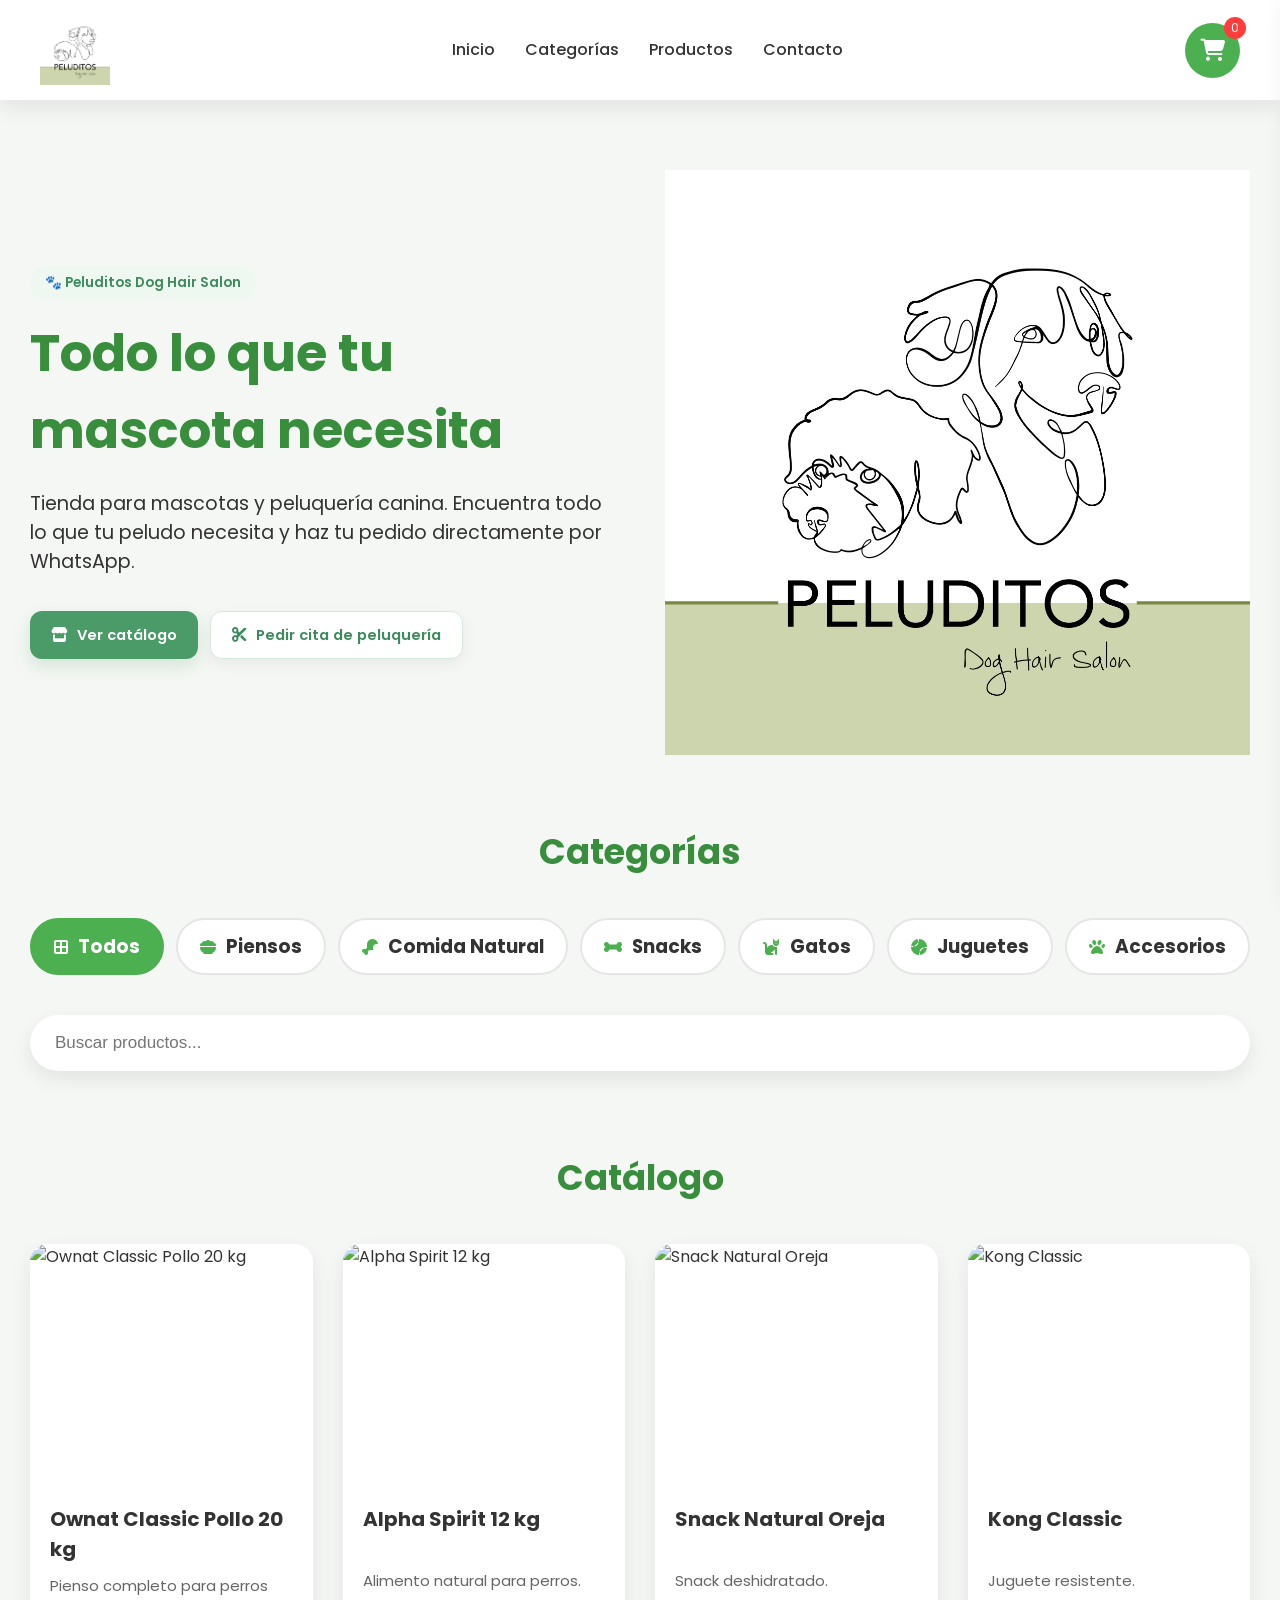
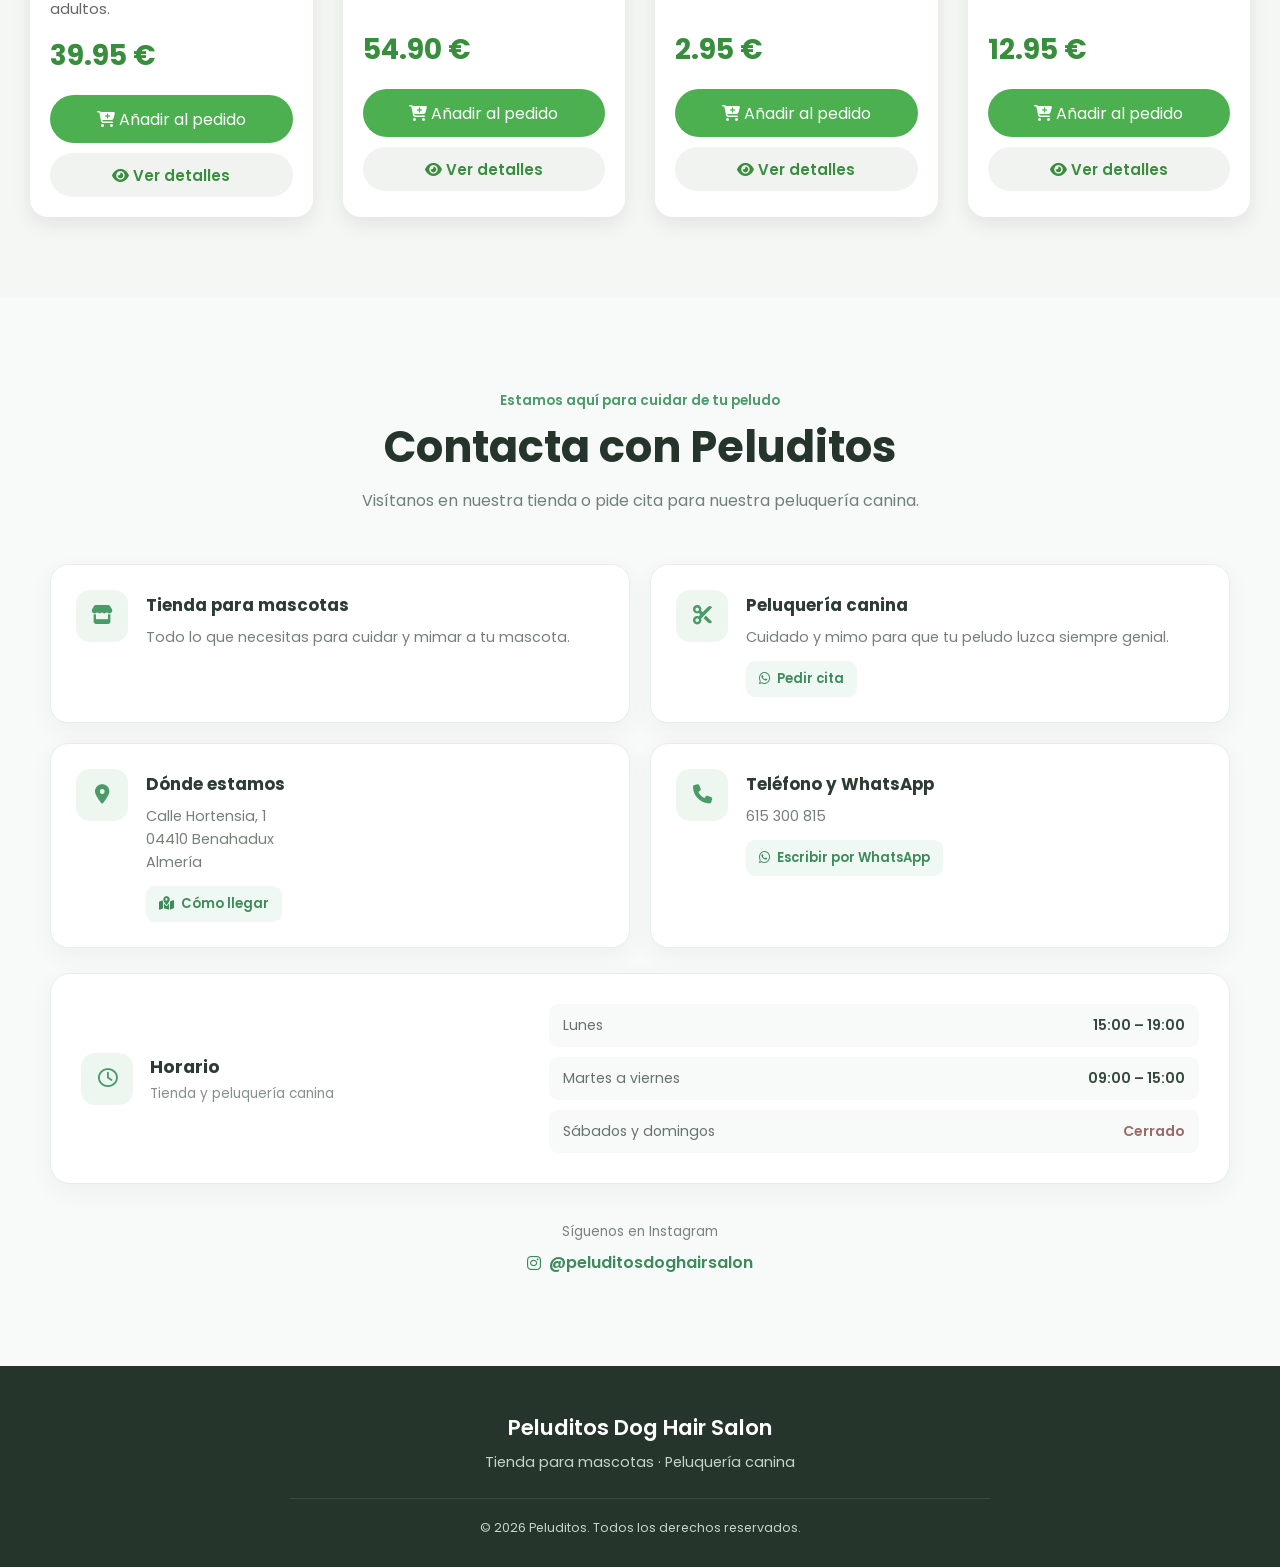
==== index.html @ d02d1855 "primera subida" ====
<!DOCTYPE html>
<html lang="es">

<head>

    <meta charset="UTF-8">
    <meta name="viewport" content="width=device-width, initial-scale=1.0">

    <title>Peluditos Dog Hair Salon | Tienda para mascotas</title>

    <meta name="description" content="Catálogo online de Peluditos.">

    <!-- Tipografía -->

    <link rel="preconnect" href="https://fonts.googleapis.com">

    <link rel="preconnect" href="https://fonts.gstatic.com" crossorigin>

    <link href="https://fonts.googleapis.com/css2?family=Poppins:wght@300;400;500;600;700&display=swap" rel="stylesheet">

    <!-- Font Awesome -->

    <link rel="stylesheet"
        href="https://cdnjs.cloudflare.com/ajax/libs/font-awesome/6.7.2/css/all.min.css">

    <!-- CSS -->

    <link rel="stylesheet" href="css/style.css">

</head>

<body>

    <!--=========================
            CABECERA
    ==========================-->

    <header class="header">

        <div class="logo">

            <img src="img/logo.png" alt="Peluditos">

        </div>

        <nav>

            <ul>

                <li><a href="#inicio">Inicio</a></li>

                <li><a href="#categorias">Categorías</a></li>

                <li><a href="#productos">Productos</a></li>

                <li><a href="#contacto">Contacto</a></li>

            </ul>

        </nav>

        <button id="btnCarrito" class="btn-carrito">

            <i class="fa-solid fa-cart-shopping"></i>

            <span id="contador">0</span>

        </button>

    </header>

    <!--=========================
            HERO
    ==========================-->

    <section id="inicio" class="hero">

        <div class="hero-texto">

            <span class="hero-etiqueta">
                🐾 Peluditos Dog Hair Salon
            </span>

            <h1>
                Todo lo que tu mascota necesita
            </h1>

            <p>
                Tienda para mascotas y peluquería canina.
                Encuentra todo lo que tu peludo necesita
                y haz tu pedido directamente por WhatsApp.
            </p>

            <div class="hero-botones">

                <a href="#productos" class="btn-principal">
                    <i class="fa-solid fa-store"></i>
                    Ver catálogo
                </a>

                <a
                    href="https://wa.me/34615300815?text=Hola%20Peluditos,%20quiero%20pedir%20cita%20para%20la%20peluquer%C3%ADa%20canina."
                    class="btn-cita"
                    target="_blank">

                    <i class="fa-solid fa-scissors"></i>
                    Pedir cita de peluquería

                </a>

            </div>

        </div>


        <div class="hero-imagen">

            <img
                src="img/hero.webp"
                alt="Peluditos - Tienda y peluquería canina">

        </div>

    </section>

    <!--=========================
            CATEGORÍAS
    ==========================-->

    <section id="categorias" class="categorias">

        <h2>Categorías</h2>

        <div id="listaCategorias"></div>

    </section>


    <!--=========================
            BUSCADOR
    ==========================-->

    <section class="buscador">

        <input
            type="text"
            id="txtBuscar"
            placeholder="Buscar productos...">

    </section>

    
    <!--=========================
            PRODUCTOS
    ==========================-->

    <section id="productos" class="productos">

        <h2>Catálogo</h2>

        <div id="listaProductos"></div>

    </section>

    <!--=========================
            PANEL CARRITO
    ==========================-->

    <aside id="panelCarrito">

        <!-- CABECERA -->

        <div class="cabecera-carrito">

            <h2>Tu pedido</h2>

            <button id="cerrarCarrito">

                <i class="fa-solid fa-xmark"></i>

            </button>

        </div>


        <!-- PRODUCTOS DEL CARRITO -->

        <div id="contenidoCarrito"></div>


        <!-- PIE DEL CARRITO -->

        <div class="pie-carrito">

            <h3>

                Total:

                <span id="importeTotal">
                    0,00 €
                </span>

            </h3>

            <button
                id="btnIrCarrito"
                class="btn-ir-carrito"
                type="button">

                <i class="fa-solid fa-cart-shopping"></i>

                Ir al carrito

            </button>

            <button
                id="btnVaciarCarrito"
                class="btn-vaciar-carrito"
                type="button">

                <i class="fa-solid fa-trash"></i>

                Vaciar carrito

            </button>
        </div>      

    </aside>

            <div id="modalProducto" class="modal-producto">

                <div class="modal-contenido">

                    <button id="cerrarModal" class="cerrar-modal">
                        <i class="fa-solid fa-xmark"></i>
                    </button>

                    <div id="contenidoModal"></div>

                </div>

            </div>
        <div id="overlay"></div>

    <!--=========================
            CONTACTO
    ==========================-->

    <section id="contacto" class="contacto">

        <div class="contacto-contenedor">

            <div class="contacto-titulo">

                <span class="contacto-etiqueta">
                    Estamos aquí para cuidar de tu peludo
                </span>

                <h2>
                    Contacta con Peluditos
                </h2>

                <p>
                    Visítanos en nuestra tienda o pide cita
                    para nuestra peluquería canina.
                </p>

            </div>


            <!--=========================
                    INFORMACIÓN
            ==========================-->

            <div class="contacto-grid">


                <!-- TIENDA -->

                <div class="contacto-card">

                    <div class="contacto-icono">

                        <i class="fa-solid fa-store"></i>

                    </div>

                    <div>

                        <h3>
                            Tienda para mascotas
                        </h3>

                        <p>
                            Todo lo que necesitas para
                            cuidar y mimar a tu mascota.
                        </p>

                    </div>

                </div>


                <!-- PELUQUERÍA -->

                <div class="contacto-card">

                    <div class="contacto-icono">

                        <i class="fa-solid fa-scissors"></i>

                    </div>

                    <div>

                        <h3>
                            Peluquería canina
                        </h3>

                        <p>
                            Cuidado y mimo para que tu
                            peludo luzca siempre genial.
                        </p>

                        <a
                            href="https://wa.me/34615300815?text=Hola%20Peluditos,%20quiero%20pedir%20cita%20para%20la%20peluquer%C3%ADa%20canina."
                            class="contacto-boton"
                            target="_blank">

                            <i class="fa-brands fa-whatsapp"></i>

                            Pedir cita

                        </a>

                    </div>

                </div>


                <!-- DIRECCIÓN -->

                <div class="contacto-card">

                    <div class="contacto-icono">

                        <i class="fa-solid fa-location-dot"></i>

                    </div>

                    <div>

                        <h3>
                            Dónde estamos
                        </h3>

                        <p>
                            Calle Hortensia, 1<br>
                            04410 Benahadux<br>
                            Almería
                        </p>

                        <a
                            href="https://www.google.com/maps/search/?api=1&query=Calle+Hortensia+1,+04410+Benahadux,+Almer%C3%ADa"
                            class="contacto-boton"
                            target="_blank">

                            <i class="fa-solid fa-map-location-dot"></i>

                            Cómo llegar

                        </a>

                    </div>

                </div>


                <!-- TELÉFONO -->

                <div class="contacto-card">

                    <div class="contacto-icono">

                        <i class="fa-solid fa-phone"></i>

                    </div>

                    <div>

                        <h3>
                            Teléfono y WhatsApp
                        </h3>

                        <p>
                            615 300 815
                        </p>

                        <a
                            href="https://wa.me/34615300815"
                            class="contacto-boton"
                            target="_blank">

                            <i class="fa-brands fa-whatsapp"></i>

                            Escribir por WhatsApp

                        </a>

                    </div>

                </div>


            </div>


            <!--=========================
                    HORARIO
            ==========================-->

            <div class="horario">

                <div class="horario-cabecera">

                    <i class="fa-regular fa-clock"></i>

                    <div>

                        <h3>
                            Horario
                        </h3>

                        <p>
                            Tienda y peluquería canina
                        </p>

                    </div>

                </div>


                <div class="horario-lineas">

                    <div class="horario-linea">

                        <span>
                            Lunes
                        </span>

                        <strong>
                            15:00 – 19:00
                        </strong>

                    </div>


                    <div class="horario-linea">

                        <span>
                            Martes a viernes
                        </span>

                        <strong>
                            09:00 – 15:00
                        </strong>

                    </div>


                    <div class="horario-linea cerrado">

                        <span>
                            Sábados y domingos
                        </span>

                        <strong>
                            Cerrado
                        </strong>

                    </div>

                </div>

            </div>


            <!--=========================
                    INSTAGRAM
            ==========================-->

            <div class="contacto-instagram">

                <p>
                    Síguenos en Instagram
                </p>

                <a
                    href="https://www.instagram.com/peluditosdoghairsalon/"
                    target="_blank">

                    <i class="fa-brands fa-instagram"></i>

                    @peluditosdoghairsalon

                </a>

            </div>


        </div>

    </section>


    <!--=========================
            FOOTER
    ==========================-->

    <footer class="footer">

        <div class="footer-contenido">

            <h2>
                Peluditos Dog Hair Salon
            </h2>

            <p>
                Tienda para mascotas · Peluquería canina
            </p>

            <p class="footer-copy">
                © 2026 Peluditos. Todos los derechos reservados.
            </p>

        </div>

    </footer>

    <!-- JavaScript -->

        <script src="js/datos.js"></script>
        <script src="js/productos.js"></script>
        <script src="js/categorias.js"></script>
        <script src="js/ui.js"></script>
        <script src="js/carrito.js"></script>
        <script src="js/buscador.js"></script>
        <script src="js/whatsapp.js"></script>
        <script src="js/app.js"></script>

</body>

</html>
---- css/style.css ----
/* ========= RESET ========= */

*{
    margin:0;
    padding:0;
    box-sizing:border-box;
}

html{
    scroll-behavior:smooth;
}

body{
    font-family:"Poppins",sans-serif;
    background:#f5f7f4;
    color:#333;
}

/* ========= VARIABLES ========= */

:root{

    --verde:#4CAF50;
    --verdeOscuro:#388E3C;
    --gris:#f2f2f2;
    --texto:#333333;
    --blanco:#ffffff;
    --sombra:0 8px 20px rgba(0,0,0,.08);
    --radio:18px;

}

/* ========= ENLACES ========= */

a{

    text-decoration:none;
    color:inherit;

}

img{

    display:block;
    max-width:100%;

}

button{

    cursor:pointer;
    border:none;
    font-family:inherit;

}

/* ==========================================
                HEADER
========================================== */

.header{

    position:sticky;
    top:0;
    z-index:1000;

    display:flex;
    justify-content:space-between;
    align-items:center;

    padding:15px 40px;

    background:white;

    box-shadow:var(--sombra);

}

.logo img{

    height:70px;

}

.header nav ul{

    display:flex;
    gap:30px;
    list-style:none;

}

.header nav a{

    font-weight:500;
    transition:.25s;

}

.header nav a:hover{

    color:var(--verde);

}

/* ========= BOTON CARRITO ========= */

.btn-carrito{

    position:relative;

    width:55px;
    height:55px;

    border-radius:50%;

    background:var(--verde);
    color:white;

    font-size:22px;

}

#contador{

    position:absolute;

    top:-6px;
    right:-6px;

    width:22px;
    height:22px;

    border-radius:50%;

    background:#ff3d3d;
    color:white;

    display:flex;
    justify-content:center;
    align-items:center;

    font-size:12px;
}

/* ==========================================
                HERO
========================================== */

.hero{

    display:grid;

    grid-template-columns:1fr 1fr;

    align-items:center;

    gap:50px;

    max-width:1300px;

    margin:auto;

    padding:70px 30px;

}

.hero h1{

    font-size:3.2rem;

    color:var(--verdeOscuro);

    margin-bottom:20px;

}

.hero p{

    font-size:1.2rem;

    margin-bottom:35px;

}

.btn-principal{

    display:inline-block;

    background:var(--verde);

    color:white;

    padding:15px 35px;

    border-radius:50px;

    transition:.25s;

}

.btn-principal:hover{

    background:var(--verdeOscuro);

}

/* ==========================================
                BUSCADOR
========================================== */

.buscador{

    max-width:1300px;

    margin:40px auto;

    padding:0 30px;

}

#txtBuscar{

    width:100%;

    padding:18px 25px;

    border:none;

    border-radius:50px;

    box-shadow:var(--sombra);

    font-size:17px;

}

#txtBuscar:focus{

    outline:2px solid var(--verde);

}

/* ==========================================
                TITULOS
========================================== */

section h2{

    text-align:center;

    font-size:2.2rem;

    margin-bottom:40px;

    color:var(--verdeOscuro);

}

/* ==========================================
                CATEGORIAS
========================================== */

#listaCategorias{

    display:flex;

    flex-wrap:wrap;

    gap:12px;

    justify-content:center;

}

.categoria{

    display:flex;

    align-items:center;

    gap:10px;

    padding:12px 22px;

    background:white;

    border:2px solid #e6e6e6;

    border-radius:999px;

    cursor:pointer;

    transition:.25s;

    font-weight:600;

}

.categoria i{

    color:var(--verde);

}

.categoria:hover{

    border-color:var(--verde);

    transform:translateY(-2px);

}

.categoria.activa{

    background:var(--verde);

    color:white;

    border-color:var(--verde);

}

.categoria.activa i{

    color:white;

}

/* ==========================================
                PRODUCTOS
========================================== */

.productos{

    max-width:1300px;

    margin:80px auto;

    padding:0 30px;

}

#listaProductos{

    display:grid;

    grid-template-columns:repeat(auto-fit,minmax(260px,1fr));

    gap:30px;

}

.producto{
    background:white;
    border-radius:var(--radio);
    overflow:hidden;
    box-shadow:var(--sombra);
    transition:.25s;
    animation: aparecer .35s ease;
}

.producto:hover{

    transform:translateY(-6px);

}

.producto img{

    width:100%;

    height:240px;

    object-fit:cover;

}

.info-producto{

    padding:20px;

}

.info-producto h3{

    font-size:20px;

    margin-bottom:10px;

    min-height:55px;

}

.descripcion{

    color:#666;

    font-size:15px;

    margin-bottom:15px;

    min-height:45px;

}

.precio{

    color:var(--verdeOscuro);

    font-size:28px;

    font-weight:700;

    margin-bottom:18px;

}

.btn-anadir{

    width:100%;

    height:48px;

    border-radius:40px;

    background:var(--verde);

    color:white;

    font-size:16px;

    transition:.25s;

}

.btn-anadir:hover{

    background:var(--verdeOscuro);

}

/*==========================================
            PANEL CARRITO
==========================================*/

#overlay{

    position:fixed;
    inset:0;
    background:rgba(0,0,0,.45);

    opacity:0;
    visibility:hidden;

    transition:.30s;

    z-index:999;

}

#overlay.activo{

    opacity:1;
    visibility:visible;

}

#panelCarrito{

    position:fixed;

    top:0;
    right:-420px;

    width:400px;
    max-width:100%;

    height:100vh;

    background:white;

    transition:.30s;

    z-index:1000;

    display:flex;
    flex-direction:column;

    box-shadow:-8px 0 25px rgba(0,0,0,.15);

}

#panelCarrito.abierto{

    right:0;

}

.cabecera-carrito{

    padding:20px;

    display:flex;

    justify-content:space-between;

    align-items:center;

    border-bottom:1px solid #ececec;

}

#contenidoCarrito{

    flex:1;

    overflow:auto;

    padding:20px;

}

.pie-carrito{

    padding:20px;

    border-top:1px solid #ececec;

}

#btnWhatsapp{

    width:100%;

    height:54px;

    border:none;

    border-radius:50px;

    background:#25D366;

    color:white;

    font-size:16px;

    font-weight:700;

    cursor:pointer;

    display:flex;

    align-items:center;

    justify-content:center;

    gap:10px;

    transition:.25s;

}

#btnWhatsapp:hover{

    background:#1ebe5d;

    transform:translateY(-2px);

    box-shadow:0 8px 20px rgba(37,211,102,.25);

}

#btnWhatsapp i{

    font-size:22px;

}

.item-carrito{

    display:flex;

    gap:15px;

    margin-bottom:18px;

    padding-bottom:18px;

    border-bottom:1px solid #efefef;

}

.item-carrito img{

    width:70px;

    height:70px;

    object-fit:cover;

    border-radius:12px;

}

.info-item{

    flex:1;

}

.info-item h4{

    font-size:16px;

    margin-bottom:8px;

}

.info-item p{

    color:#666;

    margin-bottom:10px;

}

.controles{

    display:flex;

    align-items:center;

    gap:10px;

}

.controles button{

    width:32px;
    height:32px;

    border:none;

    border-radius:50%;

    display:flex;
    align-items:center;
    justify-content:center;

    font-size:16px;
    font-weight:bold;

    transition:.25s;

    background:var(--verde);

    color:white;

}

.controles button:hover{

    transform:scale(1.08);

}

.controles button:last-child{

    margin-left:auto;

    background:#d32f2f;

}

.sin-resultados{

    grid-column:1/-1;

    text-align:center;

    padding:80px 20px;

    color:#666;

}

.sin-resultados i{

    font-size:70px;

    color:var(--verde);

    margin-bottom:20px;

}

.sin-resultados h3{

    margin-bottom:10px;

}





@keyframes aparecer{

    from{

        opacity:0;

        transform:translateY(20px);

    }

    to{

        opacity:1;

        transform:translateY(0);

    }

}

/* ==========================================
        MODAL PRODUCTO
========================================== */

.modal-producto{

    position:fixed;

    inset:0;

    background:rgba(0,0,0,.55);

    display:flex;

    align-items:center;

    justify-content:center;

    padding:20px;

    opacity:0;

    visibility:hidden;

    transition:.3s;

    z-index:2000;

}

.modal-producto.abierto{

    opacity:1;

    visibility:visible;

}

.modal-contenido{

    position:relative;

    width:900px;

    max-width:100%;

    max-height:90vh;

    overflow:auto;

    background:white;

    border-radius:25px;

    box-shadow:0 20px 60px rgba(0,0,0,.25);

    padding:35px;

    transform:translateY(20px);

    transition:.3s;

}

.modal-producto.abierto .modal-contenido{

    transform:translateY(0);

}

.cerrar-modal{

    position:absolute;

    top:15px;

    right:15px;

    width:40px;

    height:40px;

    border-radius:50%;

    background:#f1f1f1;

    color:#333;

    font-size:20px;

    z-index:2;

}

.cerrar-modal:hover{

    background:#e5e5e5;

}

.detalle-producto{

    display:grid;

    grid-template-columns:1fr 1fr;

    gap:40px;

    align-items:center;

}

.detalle-producto-imagen{

    width:100%;

    max-height:450px;

    object-fit:contain;

    border-radius:20px;

}

.detalle-producto-info h2{

    text-align:left;

    margin-bottom:15px;

}

.detalle-producto-descripcion{

    color:#666;

    line-height:1.7;

    margin-bottom:20px;

}

.detalle-producto-precio{

    font-size:32px;

    font-weight:700;

    color:var(--verdeOscuro);

    margin-bottom:25px;

}

.btn-modal-anadir{

    width:100%;

    height:52px;

    border-radius:50px;

    background:var(--verde);

    color:white;

    font-size:17px;

    font-weight:600;

}

.btn-modal-anadir:hover{

    background:var(--verdeOscuro);

}

@media(max-width:700px){

    .modal-contenido{

        padding:25px 20px;

    }

    .detalle-producto{

        grid-template-columns:1fr;

        gap:20px;

    }

    .detalle-producto-imagen{

        max-height:280px;

    }

}

.btn-detalles{

    width:100%;

    height:44px;

    margin-top:10px;

    border-radius:40px;

    background:#f1f3f1;

    color:var(--verdeOscuro);

    font-size:15px;

    font-weight:600;

    transition:.25s;

}

.btn-detalles:hover{

    background:#e4e9e4;

}

.carrito-vacio{

    text-align:center;

    padding:60px 20px;

    color:#777;

}

.carrito-vacio i{

    font-size:55px;

    color:var(--verde);

    margin-bottom:20px;

}

.carrito-vacio h3{

    color:#333;

    margin-bottom:10px;

}

.precio-oferta{

    display:flex;

    align-items:center;

    gap:10px;

    margin:15px 0;

}

.precio-anterior{

    color:#999;

    text-decoration:line-through;

    font-size:15px;

}

.precio-nuevo{

    color:#e53935;

    font-size:24px;

    font-weight:800;

}

/* ==========================================
   BOTÓN VACIAR CARRITO
========================================== */

.btn-vaciar-carrito{

    width:100%;

    height:44px;

    margin-top:10px;

    border:1px solid #e0e0e0;

    border-radius:50px;

    background:white;

    color:#777;

    font-size:14px;

    font-weight:600;

    cursor:pointer;

    display:flex;

    align-items:center;

    justify-content:center;

    gap:8px;

    transition:.25s;

}

.btn-vaciar-carrito:hover{

    background:#fff5f5;

    border-color:#e57373;

    color:#d32f2f;

}

.btn-vaciar-carrito i{

    font-size:14px;

}

.datos-cliente{

    margin-top:15px;

    padding:12px;

    border-radius:12px;

    background:#f8f9f8;

    border:1px solid #e5e5e5;

}

.datos-cliente h3{

    margin:0 0 3px;

    font-size:16px;

}

.datos-ayuda{

    margin:0 0 10px;

    font-size:12px;

    color:#777;

}


/* ==========================================
   CAMPOS
========================================== */

.datos-cliente input,
.datos-cliente select{

    width:100%;

    height:38px;

    margin-bottom:7px;

    padding:0 10px;

    border:1px solid #ddd;

    border-radius:8px;

    background:white;

    font-family:inherit;

    font-size:13px;

    box-sizing:border-box;

    outline:none;

}

.datos-cliente input:focus,
.datos-cliente select:focus{

    border-color:#4caf50;

}

.datos-fila{

    display:grid;

    grid-template-columns:
        120px 1fr;

    gap:10px;

}

.aviso-envio{

    display:flex;

    align-items:flex-start;

    gap:8px;

    margin-top:3px;

    padding:8px;

    border-radius:8px;

    background:#fff8e1;

    color:#765900;

    font-size:11px;

    line-height:1.35;

}

.aviso-envio i{

    margin-top:1px;

}

/* ==========================================
   BOTONES PEDIDO
========================================== */

.acciones-pedido{

    display:flex;

    flex-direction:column;

    gap:9px;

    margin-top:12px;

}


.btn-whatsapp,
.btn-copiar-pedido{

    width:100%;

    min-height:46px;

    border:0;

    border-radius:50px;

    font-family:inherit;

    font-size:14px;

    font-weight:700;

    cursor:pointer;

    display:flex;

    align-items:center;

    justify-content:center;

    gap:9px;

}


.btn-whatsapp{

    background:#25D366;

    color:white;

}


.btn-copiar-pedido{

    background:white;

    color:#555;

    border:1px solid #ddd;

}


.btn-copiar-pedido:hover{

    background:#f5f5f5;

}


.ayuda-whatsapp{

    margin:10px 5px 0;

    text-align:center;

    color:#777;

    font-size:12px;

    line-height:1.45;

}


/* ==========================================
   MÓVIL
========================================== */

@media(max-width:600px){

    .datos-fila{

        grid-template-columns:1fr;

        gap:0;

    }

}

/* ==========================================
   DATOS DESPLEGABLES
========================================== */

.btn-mostrar-datos{

    width:100%;

    min-height:42px;

    padding:0 5px;

    border:0;

    background:transparent;

    display:flex;

    align-items:center;

    justify-content:space-between;

    font-family:inherit;

    font-size:16px;

    font-weight:700;

    color:#333;

    cursor:pointer;

}

.btn-mostrar-datos span{

    display:flex;

    align-items:center;

    gap:8px;

}

.btn-mostrar-datos span i{

    color:#4caf50;

}

#flechaDatos{

    font-size:13px;

    color:#888;

    transition:
        transform .25s ease;

}


.datos-cliente{

    overflow:hidden;

}


/* ==========================================
   CONTENIDO OCULTO
========================================== */

.datos-cliente-contenido{

    display:none;

    padding-top:8px;

}


/* ==========================================
   DATOS ABIERTOS
========================================== */

.datos-cliente.abierto
.datos-cliente-contenido{

    display:block;

}

.datos-cliente.abierto #flechaDatos{

    transform:rotate(180deg);

}

/* ==================================================
   BOTÓN IR AL CARRITO
================================================== */

.btn-ir-carrito{

    width:100%;

    min-height:46px;

    margin-top:15px;

    border:none;

    border-radius:10px;

    background:#4caf50;

    color:white;

    font-family:inherit;

    font-size:15px;

    font-weight:700;

    cursor:pointer;

    display:flex;

    align-items:center;

    justify-content:center;

    gap:8px;

    transition:
        transform .2s ease,
        opacity .2s ease;

}


.btn-ir-carrito:hover{

    opacity:.9;

    transform:translateY(-1px);

}


.btn-ir-carrito:active{

    transform:translateY(0);

}

/* =========================================================
   PÁGINA DEL CARRITO
========================================================= */

.pagina-carrito {

    width: 100%;

    padding: 50px 20px 80px;

    box-sizing: border-box;

}


.contenedor-carrito {

    width: 100%;

    max-width: 1200px;

    margin: 0 auto;

}


/* =========================================================
   TÍTULO DE LA PÁGINA
========================================================= */

.titulo-pagina {

    display: flex;

    align-items: center;

    gap: 18px;

    margin-bottom: 35px;

}


.titulo-pagina > span {

    width: 58px;

    height: 58px;

    display: flex;

    align-items: center;

    justify-content: center;

    border-radius: 15px;

    background: #4caf50;

    color: white;

    font-size: 25px;

}


.titulo-pagina h1 {

    margin: 0 0 5px;

    font-size: 34px;

}


.titulo-pagina p {

    margin: 0;

    color: #777;

    font-size: 15px;

}


/* =========================================================
   ZONA PRODUCTOS + RESUMEN
========================================================= */

.zona-carrito {

    display: grid;

    grid-template-columns:
        minmax(0, 1fr)
        330px;

    gap: 30px;

    align-items: start;

}


/* =========================================================
   LISTA DE PRODUCTOS
========================================================= */

.lista-carrito {

    min-width: 0;

}


.item-carrito {

    display: flex;

    align-items: center;

    gap: 20px;

    padding: 20px;

    margin-bottom: 15px;

    background: white;

    border: 1px solid #e7e7e7;

    border-radius: 15px;

    box-shadow:
        0 3px 12px rgba(0,0,0,.04);

}


.item-carrito img {

    width: 100px;

    height: 100px;

    object-fit: contain;

    flex-shrink: 0;

    border-radius: 12px;

    background: #fafafa;

}


.info-item {

    flex: 1;

    min-width: 0;

}


.info-item h4 {

    margin: 0 0 7px;

    font-size: 17px;

}


.info-item p {

    margin: 0 0 7px;

    color: #777;

    font-size: 13px;

}


.subtotal-item {

    display: block;

    margin-bottom: 12px;

    font-size: 14px;

}


/* =========================================================
   CONTROLES DE CANTIDAD
========================================================= */

.controles {

    display: flex;

    align-items: center;

    gap: 7px;

}


.controles button {

    width: 32px;

    height: 32px;

    padding: 0;

    border: 1px solid #ddd;

    border-radius: 8px;

    background: white;

    color: #333;

    cursor: pointer;

    display: flex;

    align-items: center;

    justify-content: center;

    font-size: 16px;

}


.controles button:hover {

    background: #f3f8f3;

    border-color: #4caf50;

}


.controles strong {

    min-width: 25px;

    text-align: center;

}


.controles button[data-accion="borrar"] {

    margin-left: 8px;

    color: #d9534f;

}


/* =========================================================
   RESUMEN
========================================================= */

.resumen-carrito {

    position: sticky;

    top: 25px;

    padding: 25px;

    background: white;

    border: 1px solid #e5e5e5;

    border-radius: 16px;

    box-shadow:
        0 5px 20px rgba(0,0,0,.06);

}


.resumen-carrito h2 {

    margin: 0 0 22px;

    font-size: 20px;

}


.linea-resumen {

    display: flex;

    align-items: center;

    justify-content: space-between;

    padding: 12px 0;

    border-bottom: 1px solid #eee;

    font-size: 14px;

}


.linea-resumen.total {

    border-bottom: 0;

    padding-top: 18px;

    font-size: 20px;

}


.linea-resumen.total strong {

    font-size: 24px;

    color: #4caf50;

}


/* =========================================================
   AVISO RESUMEN
========================================================= */

.aviso-resumen {

    display: flex;

    gap: 9px;

    margin-top: 15px;

    padding: 12px;

    border-radius: 10px;

    background: #fff8e1;

    color: #765900;

    font-size: 12px;

    line-height: 1.45;

}


.aviso-resumen i {

    margin-top: 2px;

}


/* =========================================================
   SECCIÓN DATOS
========================================================= */

.seccion-datos {

    margin-top: 40px;

    padding: 30px;

    background: white;

    border: 1px solid #e5e5e5;

    border-radius: 16px;

    box-shadow:
        0 5px 20px rgba(0,0,0,.04);

}


.titulo-seccion {

    display: flex;

    align-items: center;

    gap: 14px;

    margin-bottom: 25px;

}


.titulo-seccion > i {

    width: 45px;

    height: 45px;

    display: flex;

    align-items: center;

    justify-content: center;

    border-radius: 12px;

    background: #edf7ed;

    color: #4caf50;

}


.titulo-seccion h2 {

    margin: 0 0 3px;

    font-size: 22px;

}


.titulo-seccion p {

    margin: 0;

    color: #777;

    font-size: 13px;

}


/* =========================================================
   FORMULARIO
========================================================= */

.formulario-pedido {

    display: grid;

    grid-template-columns:
        1fr 1fr;

    gap: 18px;

}


.campo {

    display: flex;

    flex-direction: column;

    gap: 7px;

}


.campo-ancho {

    grid-column: 1 / -1;

}


.campo label {

    font-size: 13px;

    font-weight: 700;

    color: #444;

}


.campo input,
.campo select {

    width: 100%;

    height: 45px;

    padding: 0 13px;

    box-sizing: border-box;

    border: 1px solid #ddd;

    border-radius: 9px;

    background: white;

    color: #333;

    font-family: inherit;

    font-size: 14px;

    outline: none;

}


.campo input:focus,
.campo select:focus {

    border-color: #4caf50;

    box-shadow:
        0 0 0 3px rgba(76,175,80,.10);

}


/* =========================================================
   AVISO DE ENVÍO
========================================================= */

.aviso-envio-grande {

    display: flex;

    gap: 12px;

    margin-top: 25px;

    padding: 15px;

    border-radius: 11px;

    background: #f5f8f5;

    color: #555;

}


.aviso-envio-grande > i {

    margin-top: 3px;

    color: #4caf50;

}


.aviso-envio-grande strong {

    font-size: 13px;

}


.aviso-envio-grande p {

    margin: 5px 0 0;

    font-size: 12px;

    line-height: 1.45;

}


/* =========================================================
   BOTONES FINALES
========================================================= */

.acciones-carrito {

    margin-top: 30px;

    display: flex;

    flex-direction: column;

    align-items: center;

    gap: 12px;

}


.acciones-carrito .btn-whatsapp {

    width: 100%;

    max-width: 500px;

    min-height: 52px;

    border: 0;

    border-radius: 11px;

    background: #4caf50;

    color: white;

    font-family: inherit;

    font-size: 16px;

    font-weight: 700;

    cursor: pointer;

}


.acciones-carrito .btn-whatsapp:hover {

    opacity: .9;

}


.acciones-carrito .btn-copiar-pedido {

    width: 100%;

    max-width: 500px;

    min-height: 45px;

    border: 1px solid #ddd;

    border-radius: 10px;

    background: white;

    color: #444;

    font-family: inherit;

    font-size: 14px;

    font-weight: 600;

    cursor: pointer;

}


.acciones-carrito .btn-copiar-pedido:hover {

    border-color: #4caf50;

}


.acciones-carrito .btn-vaciar-carrito {

    width: 100%;

    max-width: 300px;

    min-height: 40px;

    border: 0;

    background: transparent;

    color: #d9534f;

    font-family: inherit;

    font-size: 13px;

    cursor: pointer;

}


.ayuda-whatsapp {

    max-width: 550px;

    margin: 3px 0 0;

    text-align: center;

    color: #888;

    font-size: 12px;

    line-height: 1.45;

}


/* =========================================================
   CARRITO VACÍO
========================================================= */

.carrito-vacio {

    padding: 60px 20px;

    text-align: center;

    border: 1px dashed #ddd;

    border-radius: 15px;

    background: #fafafa;

}


.carrito-vacio i {

    font-size: 42px;

    color: #4caf50;

    margin-bottom: 15px;

}


.carrito-vacio h3 {

    margin: 0 0 7px;

    font-size: 20px;

}


.carrito-vacio p {

    margin: 0;

    color: #777;

}


/* =========================================================
   RESPONSIVE
========================================================= */

@media (max-width: 850px) {

    .zona-carrito {

        grid-template-columns: 1fr;

    }


    .resumen-carrito {

        position: static;

    }

}


@media (max-width: 600px) {

    .pagina-carrito {

        padding: 30px 12px 60px;

    }


    .titulo-pagina {

        margin-bottom: 25px;

    }


    .titulo-pagina h1 {

        font-size: 27px;

    }


    .titulo-pagina > span {

        width: 48px;

        height: 48px;

        font-size: 20px;

    }


    .item-carrito {

        padding: 14px;

        gap: 12px;

    }


    .item-carrito img {

        width: 75px;

        height: 75px;

    }


    .info-item h4 {

        font-size: 15px;

    }


    .seccion-datos {

        padding: 20px 15px;

    }


    .formulario-pedido {

        grid-template-columns: 1fr;

    }


    .campo-ancho {

        grid-column: auto;

    }

}


/* =========================================================
   CABECERA - AJUSTES PÁGINA CARRITO
========================================================= */

/* Misma tipografía que index.html */

.header,
.header nav,
.header nav ul,
.header nav ul li,
.header nav ul li a,
.btn-carrito {

    font-family: 'Poppins', sans-serif;

}


/* Enlaces del menú */

.header nav ul li a {

    display: flex;

    align-items: center;

    justify-content: center;

    line-height: 1;

}


/* Carrito perfectamente centrado */

.header .btn-carrito {

    display: flex;

    align-items: center;

    justify-content: center;

    gap: 6px;

    text-decoration: none;

    line-height: 1;

    padding: 0;

}


/* Icono */

.header .btn-carrito i {

    display: flex;

    align-items: center;

    justify-content: center;

    line-height: 1;

}


/* Número del carrito */

.header .btn-carrito #contador {

    display: flex;

    align-items: center;

    justify-content: center;

    line-height: 1;

}


/* Logo */

.header .logo {

    display: flex;

    align-items: center;

}


/* Evitar que el enlace del logo cambie su aspecto */

.header .logo a {

    display: flex;

    align-items: center;

    text-decoration: none;

}
/* ======================================================
   DESPLEGABLE DE PESOS - PELUDITOS
====================================================== */

/* Contenedor general */

.selector-peso {
    display: flex;
    flex-direction: column;
    gap: 7px;
    margin: 14px 0 12px;
}


/* Título */

.titulo-peso {
    display: block;
    font-size: 0.82rem;
    font-weight: 700;
    color: #555;
    margin: 0;
}


/* Select */

.select-peso {
    width: 100%;
    min-height: 44px;
    padding: 10px 42px 10px 14px;

    border: 1px solid #d9d9d9;
    border-radius: 10px;

    background-color: #fff;

    color: #333;

    font-family: inherit;
    font-size: 0.95rem;
    font-weight: 600;

    cursor: pointer;

    outline: none;

    appearance: none;
    -webkit-appearance: none;
    -moz-appearance: none;

    background-image:
        linear-gradient(
            45deg,
            transparent 50%,
            #555 50%
        ),
        linear-gradient(
            135deg,
            #555 50%,
            transparent 50%
        );

    background-position:
        calc(100% - 18px) 19px,
        calc(100% - 12px) 19px;

    background-size:
        6px 6px,
        6px 6px;

    background-repeat: no-repeat;

    transition:
        border-color 0.2s ease,
        box-shadow 0.2s ease,
        background-color 0.2s ease;
}


/* Hover */

.select-peso:hover {
    border-color: #aaa;
    background-color: #fafafa;
}


/* Cuando está seleccionado */

.select-peso:focus {
    border-color: #6aaa64;

    box-shadow:
        0 0 0 3px rgba(106, 170, 100, 0.15);

    background-color: #fff;
}


/* Opciones */

.select-peso option {
    padding: 10px;
    font-size: 0.95rem;
}


/* ======================================================
   DESPLEGABLE EN LAS TARJETAS DE PRODUCTO
====================================================== */

.producto .selector-peso {
    margin-top: 12px;
    margin-bottom: 12px;
}


.producto .select-peso {
    min-height: 42px;
}


/* ======================================================
   DESPLEGABLE EN EL MODAL
====================================================== */

.selector-peso-modal .selector-peso {
    margin-top: 18px;
    margin-bottom: 16px;
}


.selector-peso-modal .select-peso {
    min-height: 46px;
    font-size: 1rem;
}


/* ======================================================
   RESPONSIVE - MÓVIL
====================================================== */

@media (max-width: 600px) {

    .selector-peso {
        gap: 6px;
        margin: 12px 0 10px;
    }


    .titulo-peso {
        font-size: 0.8rem;
    }


    .select-peso {
        min-height: 44px;
        font-size: 0.92rem;
        padding-left: 13px;
        padding-right: 38px;
    }

}


/* ======================================================
   EFECTO AL PASAR POR ENCIMA DE LA TARJETA
====================================================== */

.producto:hover .select-peso {
    border-color: #c8c8c8;
}


/* ======================================================
   DESPLEGABLE DESHABILITADO
====================================================== */

.select-peso:disabled {
    opacity: 0.6;
    cursor: not-allowed;
    background-color: #f5f5f5;
}


/* ======================================================
   MEJORAS DE ACCESIBILIDAD
====================================================== */

.select-peso:focus-visible {
    outline: 2px solid #6aaa64;
    outline-offset: 2px;
}

/* ======================================================
   HERO - BOTONES
====================================================== */

.hero-etiqueta {
    display: inline-flex;
    align-items: center;
    gap: 8px;
    margin-bottom: 15px;
    padding: 7px 15px;
    border-radius: 30px;
    background: #eef8f1;
    color: #3d8b5c;
    font-size: 0.85rem;
    font-weight: 600;
}


.hero-botones {
    display: flex;
    align-items: center;
    gap: 12px;
    flex-wrap: wrap;
    margin-top: 25px;
}


.hero-botones .btn-principal,
.hero-botones .btn-cita {
    display: inline-flex;
    align-items: center;
    justify-content: center;
    gap: 9px;
    min-height: 48px;
    padding: 12px 21px;
    border-radius: 12px;
    text-decoration: none;
    font-family: inherit;
    font-size: 0.92rem;
    font-weight: 600;
    cursor: pointer;
    transition:
        transform 0.2s ease,
        box-shadow 0.2s ease,
        background 0.2s ease;
}


.hero-botones .btn-principal:hover,
.hero-botones .btn-cita:hover {
    transform: translateY(-2px);
}


/* BOTÓN CATÁLOGO */

.hero-botones .btn-principal {
    background: #4b9b68;
    color: #ffffff;
    box-shadow: 0 7px 18px rgba(75, 155, 104, 0.20);
}


.hero-botones .btn-principal:hover {
    box-shadow: 0 10px 24px rgba(75, 155, 104, 0.28);
}


/* BOTÓN CITA */

.hero-botones .btn-cita {
    background: #ffffff;
    color: #3d8b5c;
    border: 1px solid #d6e8dc;
    box-shadow: 0 5px 16px rgba(0, 0, 0, 0.06);
}


.hero-botones .btn-cita:hover {
    background: #f3faf5;
    border-color: #b9d9c4;
}


/* ======================================================
   CONTACTO
====================================================== */

.contacto {
    padding: 90px 20px;
    background: #f7faf8;
}


.contacto-contenedor {
    width: 100%;
    max-width: 1180px;
    margin: 0 auto;
}


/* ======================================================
   TÍTULO CONTACTO
====================================================== */

.contacto-titulo {
    max-width: 700px;
    margin: 0 auto 50px;
    text-align: center;
}


.contacto-etiqueta {
    display: inline-block;
    margin-bottom: 12px;
    color: #4b9b68;
    font-size: 0.85rem;
    font-weight: 600;
}


.contacto-titulo h2 {
    margin: 0 0 14px;
    color: #26352c;
    font-size: clamp(2rem, 4vw, 2.7rem);
    line-height: 1.15;
}


.contacto-titulo p {
    margin: 0;
    color: #718078;
    font-size: 1rem;
    line-height: 1.7;
}


/* ======================================================
   GRID CONTACTO
====================================================== */

.contacto-grid {
    display: grid;
    grid-template-columns: repeat(2, 1fr);
    gap: 20px;
}


/* ======================================================
   TARJETAS
====================================================== */

.contacto-card {
    display: flex;
    align-items: flex-start;
    gap: 18px;
    padding: 25px;
    background: #ffffff;
    border: 1px solid #e7eee9;
    border-radius: 18px;
    box-shadow: 0 8px 25px rgba(41, 67, 50, 0.05);
    transition:
        transform 0.2s ease,
        box-shadow 0.2s ease;
}


.contacto-card:hover {
    transform: translateY(-3px);
    box-shadow: 0 12px 30px rgba(41, 67, 50, 0.09);
}


/* ======================================================
   ICONOS CONTACTO
====================================================== */

.contacto-icono {
    flex-shrink: 0;
    width: 52px;
    height: 52px;
    display: flex;
    align-items: center;
    justify-content: center;
    border-radius: 14px;
    background: #edf7f0;
    color: #4b9b68;
    font-size: 1.2rem;
}


.contacto-card h3 {
    margin: 2px 0 8px;
    color: #2d3c32;
    font-size: 1.05rem;
}


.contacto-card p {
    margin: 0 0 12px;
    color: #748078;
    font-size: 0.9rem;
    line-height: 1.6;
}


/* ======================================================
   BOTONES CONTACTO
====================================================== */

.contacto-boton {
    display: inline-flex;
    align-items: center;
    gap: 7px;
    padding: 8px 13px;
    border-radius: 9px;
    background: #f0f8f3;
    color: #3d8b5c;
    text-decoration: none;
    font-size: 0.82rem;
    font-weight: 600;
    transition:
        background 0.2s ease,
        transform 0.2s ease;
}


.contacto-boton:hover {
    background: #e2f1e7;
    transform: translateY(-1px);
}


/* ======================================================
   HORARIO
====================================================== */

.horario {
    display: grid;
    grid-template-columns: 0.8fr 1.2fr;
    gap: 35px;
    align-items: center;
    margin-top: 25px;
    padding: 30px;
    background: #ffffff;
    border: 1px solid #e7eee9;
    border-radius: 20px;
    box-shadow: 0 8px 25px rgba(41, 67, 50, 0.05);
}


.horario-cabecera {
    display: flex;
    align-items: center;
    gap: 17px;
}


.horario-cabecera > i {
    width: 52px;
    height: 52px;
    display: flex;
    align-items: center;
    justify-content: center;
    border-radius: 14px;
    background: #edf7f0;
    color: #4b9b68;
    font-size: 1.2rem;
}


.horario-cabecera h3 {
    margin: 0 0 4px;
    color: #2d3c32;
    font-size: 1.1rem;
}


.horario-cabecera p {
    margin: 0;
    color: #849088;
    font-size: 0.85rem;
}


/* ======================================================
   LÍNEAS HORARIO
====================================================== */

.horario-lineas {
    display: flex;
    flex-direction: column;
    gap: 10px;
}


.horario-linea {
    display: flex;
    align-items: center;
    justify-content: space-between;
    gap: 20px;
    padding: 11px 14px;
    border-radius: 9px;
    background: #f7faf8;
}


.horario-linea span {
    color: #66736b;
    font-size: 0.88rem;
}


.horario-linea strong {
    color: #34483b;
    font-size: 0.88rem;
    font-weight: 600;
}


.horario-linea.cerrado strong {
    color: #9a6a6a;
}


/* ======================================================
   INSTAGRAM
====================================================== */

.contacto-instagram {
    margin-top: 38px;
    text-align: center;
}


.contacto-instagram p {
    margin: 0 0 8px;
    color: #78847d;
    font-size: 0.85rem;
}


.contacto-instagram a {
    display: inline-flex;
    align-items: center;
    gap: 8px;
    color: #3d8b5c;
    text-decoration: none;
    font-size: 1rem;
    font-weight: 600;
    transition: opacity 0.2s ease;
}


.contacto-instagram a:hover {
    opacity: 0.75;
}


/* ======================================================
   FOOTER
====================================================== */

.footer {
    padding: 45px 20px 30px;
    background: #26352c;
    color: #ffffff;
    text-align: center;
}


.footer-contenido {
    max-width: 700px;
    margin: 0 auto;
}


.footer h2 {
    margin: 0 0 8px;
    font-size: 1.35rem;
    font-weight: 600;
}


.footer p {
    margin: 0;
    color: #c6d2ca;
    font-size: 0.9rem;
}


.footer-copy {
    margin-top: 25px !important;
    padding-top: 20px;
    border-top: 1px solid rgba(255,255,255,0.10);
    font-size: 0.78rem !important;
}


/* ======================================================
   RESPONSIVE
====================================================== */

@media (max-width: 800px) {

    .contacto {
        padding: 70px 18px;
    }


    .contacto-grid {
        grid-template-columns: 1fr;
    }


    .horario {
        grid-template-columns: 1fr;
        gap: 25px;
    }

}


@media (max-width: 600px) {

    .hero-botones {
        flex-direction: column;
        align-items: stretch;
    }


    .hero-botones .btn-principal,
    .hero-botones .btn-cita {
        width: 100%;
    }


    .contacto-titulo {
        margin-bottom: 35px;
    }


    .contacto-card {
        padding: 20px;
    }


    .horario {
        padding: 22px 18px;
    }


    .horario-linea {
        align-items: flex-start;
        flex-direction: column;
        gap: 4px;
    }

}
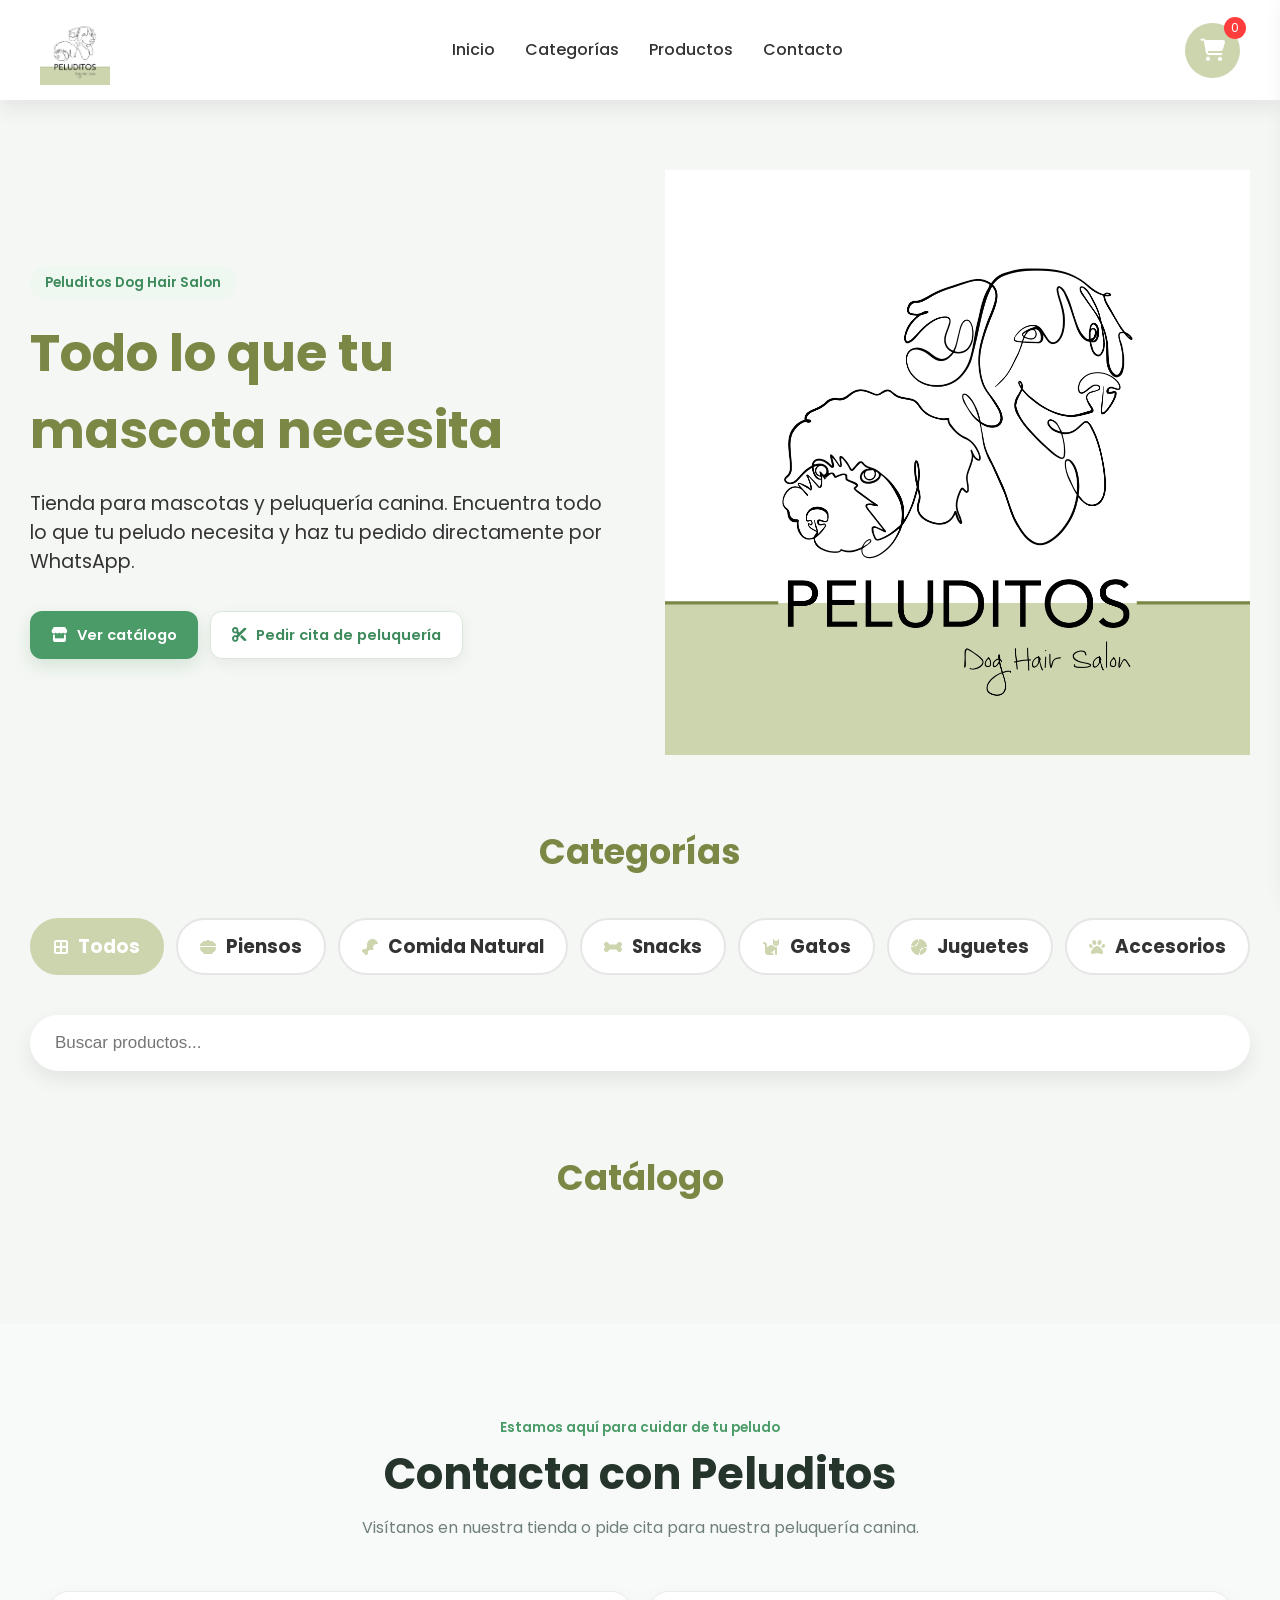
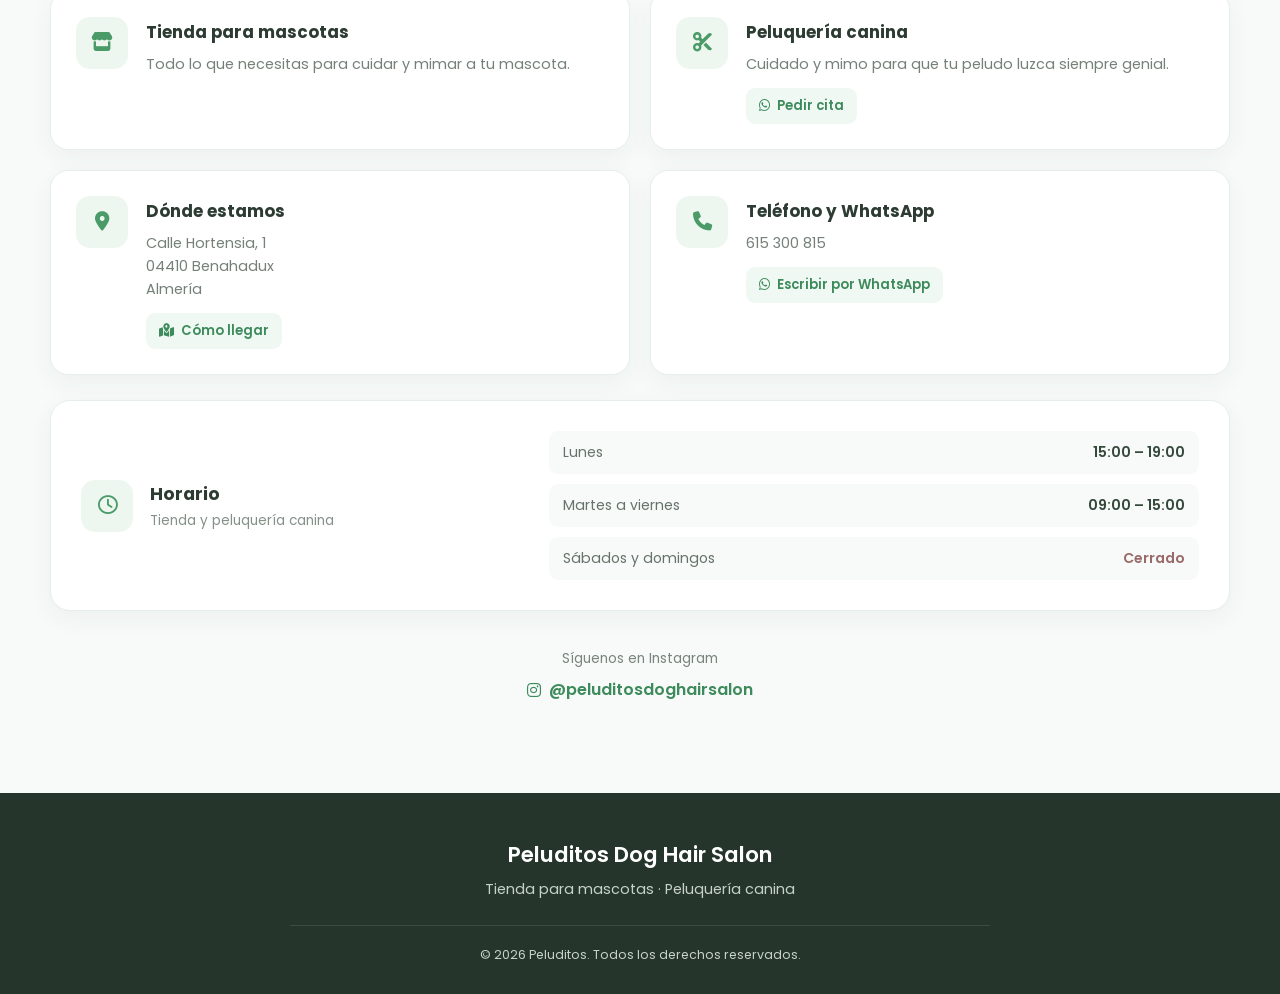
==== commit 06df12e7: "Update index.html cambios" ====
--- a/index.html
+++ b/index.html
@@ -78,7 +78,7 @@
         <div class="hero-texto">
 
             <span class="hero-etiqueta">
-                🐾 Peluditos Dog Hair Salon
+                Peluditos Dog Hair Salon
             </span>
 
             <h1>
@@ -550,4 +550,4 @@
 
 </body>
 
-</html>+</html>
--- a/css/style.css
+++ b/css/style.css
@@ -20,8 +20,8 @@
 
 :root{
 
-    --verde:#4CAF50;
-    --verdeOscuro:#388E3C;
+    --verde:#ccd5ae;
+    --verdeOscuro:#7a8745;
     --gris:#f2f2f2;
     --texto:#333333;
     --blanco:#ffffff;
@@ -3063,4 +3063,4 @@
         gap: 4px;
     }
 
-}+}
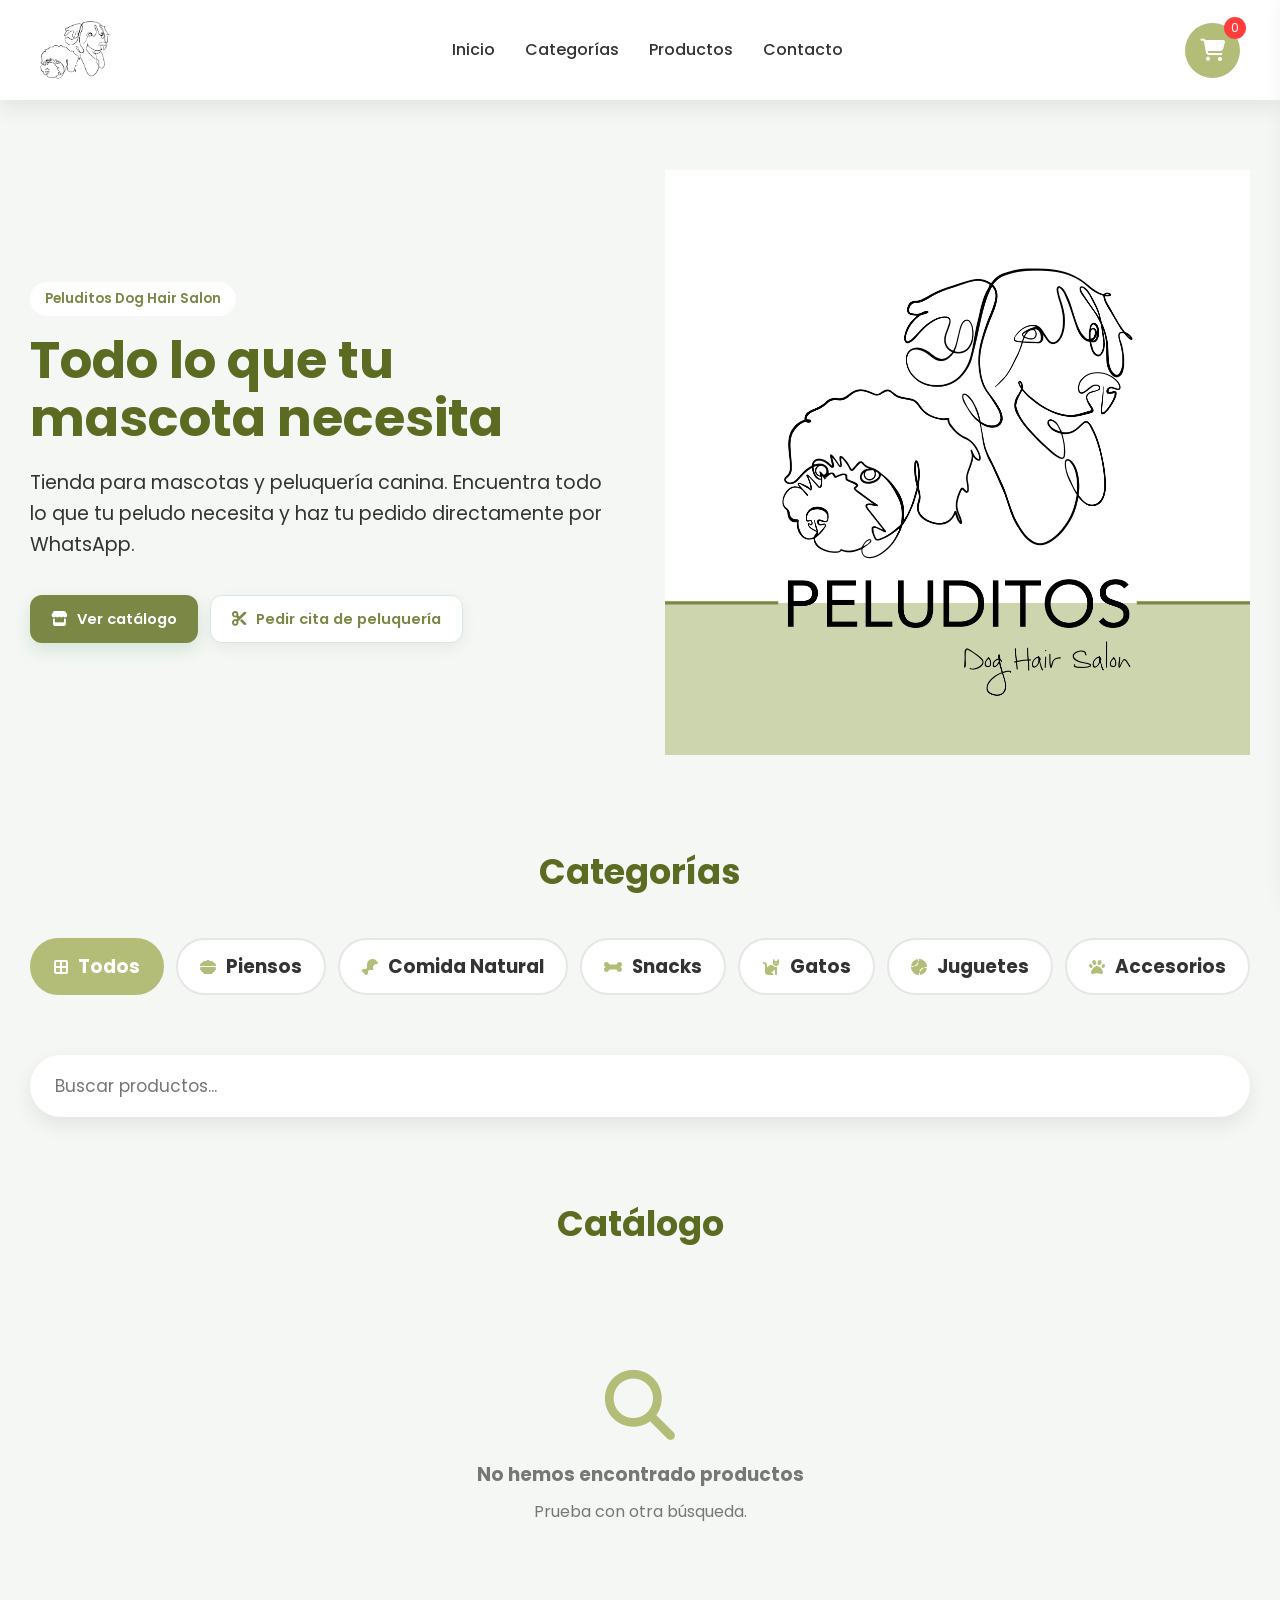
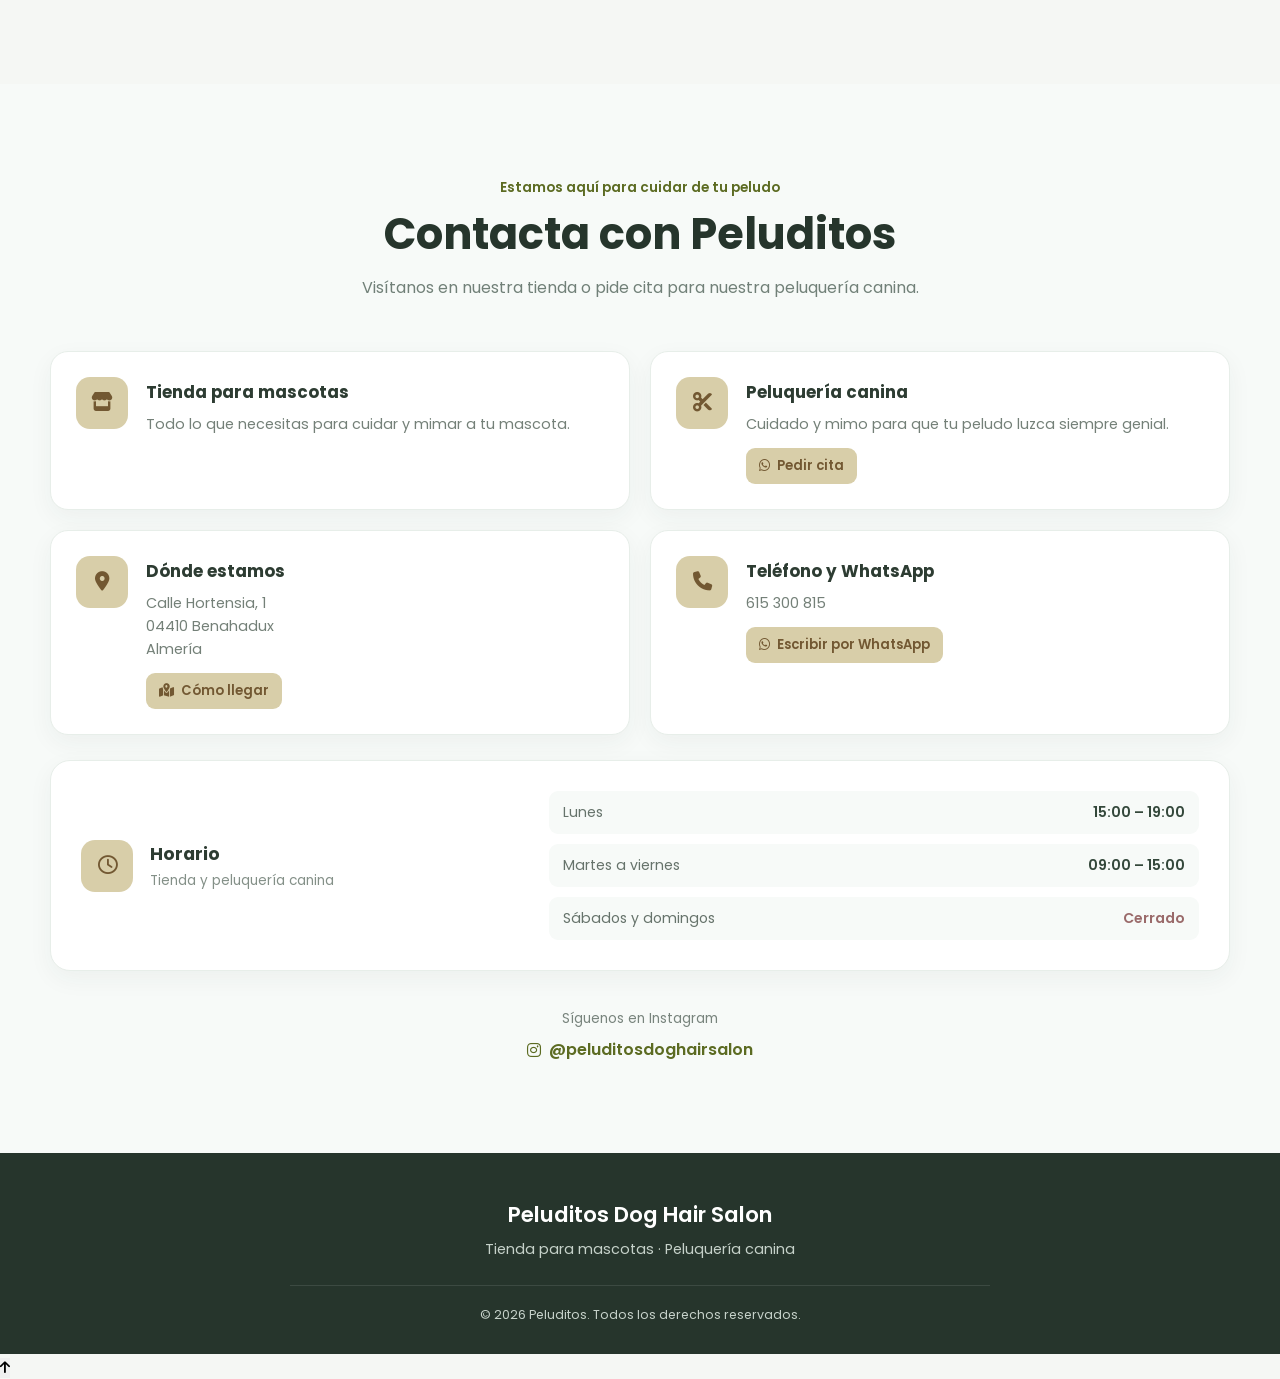
==== commit 224676d8: "Update index.html" ====
--- a/index.html
+++ b/index.html
@@ -537,6 +537,15 @@
 
     </footer>
 
+    <button
+        id="btnSubir"
+        class="btn-subir"
+        aria-label="Subir a categorías">
+
+        <i class="fa-solid fa-arrow-up"></i>
+
+    </button>
+  
     <!-- JavaScript -->
 
         <script src="js/datos.js"></script>
--- a/css/style.css
+++ b/css/style.css
@@ -1,2750 +1,1662 @@
-/* ========= RESET ========= */
-
-*{
-    margin:0;
-    padding:0;
-    box-sizing:border-box;
-}
-
-html{
-    scroll-behavior:smooth;
-}
-
-body{
-    font-family:"Poppins",sans-serif;
-    background:#f5f7f4;
-    color:#333;
-}
-
-/* ========= VARIABLES ========= */
-
-:root{
-
-    --verde:#ccd5ae;
-    --verdeOscuro:#7a8745;
-    --gris:#f2f2f2;
-    --texto:#333333;
-    --blanco:#ffffff;
-    --sombra:0 8px 20px rgba(0,0,0,.08);
-    --radio:18px;
-
-}
-
-/* ========= ENLACES ========= */
-
-a{
-
-    text-decoration:none;
-    color:inherit;
-
-}
-
-img{
-
-    display:block;
-    max-width:100%;
-
-}
-
-button{
-
-    cursor:pointer;
-    border:none;
-    font-family:inherit;
-
-}
-
-/* ==========================================
-                HEADER
-========================================== */
-
-.header{
-
-    position:sticky;
-    top:0;
-    z-index:1000;
-
-    display:flex;
-    justify-content:space-between;
-    align-items:center;
-
-    padding:15px 40px;
-
-    background:white;
-
-    box-shadow:var(--sombra);
-
-}
-
-.logo img{
-
-    height:70px;
-
-}
-
-.header nav ul{
-
-    display:flex;
-    gap:30px;
-    list-style:none;
-
-}
-
-.header nav a{
-
-    font-weight:500;
-    transition:.25s;
-
-}
-
-.header nav a:hover{
-
-    color:var(--verde);
-
-}
-
-/* ========= BOTON CARRITO ========= */
-
-.btn-carrito{
-
-    position:relative;
-
-    width:55px;
-    height:55px;
-
-    border-radius:50%;
-
-    background:var(--verde);
-    color:white;
-
-    font-size:22px;
-
-}
-
-#contador{
-
-    position:absolute;
-
-    top:-6px;
-    right:-6px;
-
-    width:22px;
-    height:22px;
-
-    border-radius:50%;
-
-    background:#ff3d3d;
-    color:white;
-
-    display:flex;
-    justify-content:center;
-    align-items:center;
-
-    font-size:12px;
-}
-
-/* ==========================================
-                HERO
-========================================== */
-
-.hero{
-
-    display:grid;
-
-    grid-template-columns:1fr 1fr;
-
-    align-items:center;
-
-    gap:50px;
-
-    max-width:1300px;
-
-    margin:auto;
-
-    padding:70px 30px;
-
-}
-
-.hero h1{
-
-    font-size:3.2rem;
-
-    color:var(--verdeOscuro);
-
-    margin-bottom:20px;
-
-}
-
-.hero p{
-
-    font-size:1.2rem;
-
-    margin-bottom:35px;
-
-}
-
-.btn-principal{
-
-    display:inline-block;
-
-    background:var(--verde);
-
-    color:white;
-
-    padding:15px 35px;
-
-    border-radius:50px;
-
-    transition:.25s;
-
-}
-
-.btn-principal:hover{
-
-    background:var(--verdeOscuro);
-
-}
-
-/* ==========================================
-                BUSCADOR
-========================================== */
-
-.buscador{
-
-    max-width:1300px;
-
-    margin:40px auto;
-
-    padding:0 30px;
-
-}
-
-#txtBuscar{
-
+/* =========================
+   VARIABLES
+========================= */
+
+:root {
+    --verde: #b3bd77;
+    --verde-oscuro: #5c6b22;
+    --marron-suave: #D8CEA9;
+    --marron-oscuro: #725832;
+
+    --rojo: #d32f2f;
+    --rojo-claro: #fff5f5;
+
+    --amarillo-claro: #fff8e1;
+    --amarillo-texto: #765900;
+
+    --texto: #333;
+    --texto-suave: #666;
+    --texto-gris: #777;
+
+    --blanco: #fff;
+    --fondo: #f5f7f4;
+    --fondo-contacto: #f7faf8;
+
+    --borde: #e5e5e5;
+    --borde-verde: #d6e8dc;
+
+    --sombra: 0 8px 20px rgba(0, 0, 0, .08);
+    --radio: 18px;
+}
+
+/* =========================
+   RESET
+========================= */
+
+* {
+    margin: 0;
+    padding: 0;
+    box-sizing: border-box;
+}
+
+html {
+    scroll-behavior: smooth;
+}
+
+body {
+    font-family: "Poppins", sans-serif;
+    background: var(--fondo);
+    color: var(--texto);
+}
+
+a {
+    color: inherit;
+    text-decoration: none;
+}
+
+img {
+    display: block;
+    max-width: 100%;
+}
+
+button,
+input,
+select {
+    font-family: inherit;
+}
+
+button {
+    border: 0;
+    cursor: pointer;
+}
+
+/* =========================
+   TITULOS GENERALES
+========================= */
+
+section h2 {
+    margin-bottom: 40px;
+    color: var(--verde-oscuro);
+    text-align: center;
+    font-size: 2.2rem;
+}
+
+/* =========================================================
+   HEADER
+========================================================= */
+
+.header {
+    position: sticky;
+    top: 0;
+    z-index: 1000;
+
+    display: flex;
+    align-items: center;
+    justify-content: space-between;
+
+    padding: 15px 40px;
+
+    background: var(--blanco);
+    box-shadow: var(--sombra);
+}
+
+.logo {
+    display: flex;
+    align-items: center;
+}
+
+.logo img {
+    height: 70px;
+}
+
+.header nav ul {
+    display: flex;
+    align-items: center;
+    gap: 30px;
+    list-style: none;
+}
+
+.header nav a {
+    display: flex;
+    align-items: center;
+    justify-content: center;
+
+    font-weight: 500;
+    line-height: 1;
+
+    transition: color .25s ease;
+}
+
+.header nav a:hover {
+    color: var(--verde);
+}
+
+/* =========================
+   CARRITO HEADER
+========================= */
+
+.btn-carrito {
+    position: relative;
+
+    display: flex;
+    align-items: center;
+    justify-content: center;
+
+    width: 55px;
+    height: 55px;
+
+    padding: 0;
+    border-radius: 50%;
+
+    background: var(--verde);
+    color: var(--blanco);
+
+    font-size: 22px;
+}
+
+.btn-carrito i {
+    display: flex;
+    align-items: center;
+    justify-content: center;
+}
+
+#contador {
+    position: absolute;
+    top: -6px;
+    right: -6px;
+
+    display: flex;
+    align-items: center;
+    justify-content: center;
+
+    width: 22px;
+    height: 22px;
+
+    border-radius: 50%;
+    background: #ff3d3d;
+    color: var(--blanco);
+
+    font-size: 12px;
+    line-height: 1;
+}
+
+/* =========================================================
+   HERO
+========================================================= */
+
+.hero {
+    display: grid;
+    grid-template-columns: 1fr 1fr;
+    align-items: center;
+    gap: 50px;
+
+    max-width: 1300px;
+    margin: auto;
+    padding: 70px 30px;
+}
+
+.hero h1 {
+    margin-bottom: 20px;
+
+    color: var(--verde-oscuro);
+    font-size: 3.2rem;
+    line-height: 1.15;
+}
+
+.hero p {
+    margin-bottom: 35px;
+    font-size: 1.2rem;
+    line-height: 1.6;
+}
+
+.hero-imagen img {
+    width: 100%;
+}
+
+/* =========================
+   ETIQUETA HERO
+========================= */
+
+.hero-etiqueta {
+    display: inline-flex;
+    align-items: center;
+    gap: 8px;
+
+    margin-bottom: 15px;
+    padding: 7px 15px;
+
+    border-radius: 30px;
+    background: #ffffff;
+    color: #7A8745;
+
+    font-size: .85rem;
+    font-weight: 600;
+}
+
+/* =========================
+   BOTONES HERO
+========================= */
+
+.hero-botones {
+    display: flex;
+    align-items: center;
+    flex-wrap: wrap;
+    gap: 12px;
+
+    margin-top: 25px;
+}
+
+.hero-botones .btn-principal,
+.hero-botones .btn-cita {
+    display: inline-flex;
+    align-items: center;
+    justify-content: center;
+    gap: 9px;
+
+    min-height: 48px;
+    padding: 12px 21px;
+
+    border-radius: 12px;
+
+    font-size: .92rem;
+    font-weight: 600;
+
+    transition:
+        transform .2s ease,
+        box-shadow .2s ease,
+        background .2s ease;
+}
+
+.hero-botones .btn-principal:hover,
+.hero-botones .btn-cita:hover {
+    transform: translateY(-2px);
+}
+
+.hero-botones .btn-principal {
+    background: #7A8745;
+    color: var(--blanco);
+    box-shadow: 0 7px 18px rgba(75, 155, 104, .20);
+}
+
+.hero-botones .btn-principal:hover {
+    box-shadow: 0 10px 24px rgba(75, 155, 104, .28);
+}
+
+.hero-botones .btn-cita {
+    background: var(--blanco);
+    color: #7A8745;
+    border: 1px solid var(--borde-verde);
+    box-shadow: 0 5px 16px rgba(0, 0, 0, .06);
+}
+
+.hero-botones .btn-cita:hover {
+    background: #f3faf5;
+    border-color: #b9d9c4;
+}
+
+/* =========================================================
+   CATEGORIAS
+========================================================= */
+
+.categorias {
+    padding: 20px 30px;
+}
+
+#listaCategorias {
+    display: flex;
+    flex-wrap: wrap;
+    justify-content: center;
+    gap: 12px;
+}
+
+.categoria {
+    display: flex;
+    align-items: center;
+    gap: 10px;
+
+    padding: 12px 22px;
+
+    border: 2px solid #e6e6e6;
+    border-radius: 999px;
+
+    background: var(--blanco);
+
+    font-weight: 600;
+
+    transition:
+        border-color .25s ease,
+        transform .25s ease,
+        background .25s ease;
+}
+
+.categoria i {
+    color: var(--verde);
+}
+
+.categoria:hover {
+    border-color: var(--verde);
+    transform: translateY(-2px);
+}
+
+.categoria.activa {
+    border-color: var(--verde);
+    background: var(--verde);
+    color: var(--blanco);
+}
+
+.categoria.activa i {
+    color: var(--blanco);
+}
+
+/* =========================================================
+   BUSCADOR
+========================================================= */
+
+.buscador {
+    max-width: 1300px;
+    margin: 40px auto;
+    padding: 0 30px;
+}
+
+#txtBuscar {
+    width: 100%;
+    padding: 18px 25px;
+
+    border: 0;
+    border-radius: 50px;
+
+    background: var(--blanco);
+    box-shadow: var(--sombra);
+
+    font-size: 17px;
+}
+
+#txtBuscar:focus {
+    outline: 2px solid var(--verde);
+}
+
+/* =========================================================
+   PRODUCTOS
+========================================================= */
+
+.productos {
+    max-width: 1300px;
+    margin: 80px auto;
+    padding: 0 30px;
+}
+
+#listaProductos {
+    display: grid;
+    grid-template-columns: repeat(auto-fit, minmax(260px, 1fr));
+    gap: 30px;
+}
+
+.producto {
+    overflow: hidden;
+
+    border-radius: var(--radio);
+    background: var(--blanco);
+    box-shadow: var(--sombra);
+
+    animation: aparecer .35s ease;
+
+    transition: transform .25s ease;
+}
+
+.producto:hover {
+    transform: translateY(-6px);
+}
+
+.producto img{
     width:100%;
-
-    padding:18px 25px;
-
-    border:none;
-
-    border-radius:50px;
-
-    box-shadow:var(--sombra);
-
-    font-size:17px;
-
-}
-
-#txtBuscar:focus{
-
-    outline:2px solid var(--verde);
-
-}
-
-/* ==========================================
-                TITULOS
-========================================== */
-
-section h2{
-
-    text-align:center;
-
-    font-size:2.2rem;
-
-    margin-bottom:40px;
-
-    color:var(--verdeOscuro);
-
-}
-
-/* ==========================================
-                CATEGORIAS
-========================================== */
-
-#listaCategorias{
-
-    display:flex;
-
-    flex-wrap:wrap;
-
-    gap:12px;
-
-    justify-content:center;
-
-}
-
-.categoria{
-
-    display:flex;
-
-    align-items:center;
-
-    gap:10px;
-
-    padding:12px 22px;
-
-    background:white;
-
-    border:2px solid #e6e6e6;
-
-    border-radius:999px;
-
-    cursor:pointer;
-
-    transition:.25s;
-
-    font-weight:600;
-
-}
-
-.categoria i{
-
-    color:var(--verde);
-
-}
-
-.categoria:hover{
-
-    border-color:var(--verde);
-
-    transform:translateY(-2px);
-
-}
-
-.categoria.activa{
-
-    background:var(--verde);
-
-    color:white;
-
-    border-color:var(--verde);
-
-}
-
-.categoria.activa i{
-
-    color:white;
-
-}
-
-/* ==========================================
-                PRODUCTOS
-========================================== */
-
-.productos{
-
-    max-width:1300px;
-
-    margin:80px auto;
-
-    padding:0 30px;
-
-}
-
-#listaProductos{
-
-    display:grid;
-
-    grid-template-columns:repeat(auto-fit,minmax(260px,1fr));
-
-    gap:30px;
-
-}
-
-.producto{
-    background:white;
-    border-radius:var(--radio);
-    overflow:hidden;
-    box-shadow:var(--sombra);
-    transition:.25s;
-    animation: aparecer .35s ease;
-}
-
-.producto:hover{
-
-    transform:translateY(-6px);
-
-}
-
-.producto img{
-
-    width:100%;
-
-    height:240px;
-
-    object-fit:cover;
-
-}
-
-.info-producto{
-
-    padding:20px;
-
-}
-
-.info-producto h3{
-
-    font-size:20px;
-
-    margin-bottom:10px;
-
-    min-height:55px;
-
-}
-
-.descripcion{
-
-    color:#666;
-
-    font-size:15px;
-
-    margin-bottom:15px;
-
-    min-height:45px;
-
-}
-
-.precio{
-
-    color:var(--verdeOscuro);
-
-    font-size:28px;
-
-    font-weight:700;
-
-    margin-bottom:18px;
-
-}
-
-.btn-anadir{
-
-    width:100%;
-
-    height:48px;
-
-    border-radius:40px;
-
-    background:var(--verde);
-
-    color:white;
-
-    font-size:16px;
-
-    transition:.25s;
-
-}
-
-.btn-anadir:hover{
-
-    background:var(--verdeOscuro);
-
-}
-
-/*==========================================
-            PANEL CARRITO
-==========================================*/
-
-#overlay{
-
-    position:fixed;
-    inset:0;
-    background:rgba(0,0,0,.45);
-
-    opacity:0;
-    visibility:hidden;
-
-    transition:.30s;
-
-    z-index:999;
-
-}
-
-#overlay.activo{
-
-    opacity:1;
-    visibility:visible;
-
-}
-
-#panelCarrito{
-
-    position:fixed;
-
-    top:0;
-    right:-420px;
-
-    width:400px;
-    max-width:100%;
-
-    height:100vh;
-
-    background:white;
-
-    transition:.30s;
-
-    z-index:1000;
-
-    display:flex;
-    flex-direction:column;
-
-    box-shadow:-8px 0 25px rgba(0,0,0,.15);
-
-}
-
-#panelCarrito.abierto{
-
-    right:0;
-
-}
-
-.cabecera-carrito{
-
-    padding:20px;
-
-    display:flex;
-
-    justify-content:space-between;
-
-    align-items:center;
-
-    border-bottom:1px solid #ececec;
-
-}
-
-#contenidoCarrito{
-
-    flex:1;
-
-    overflow:auto;
-
-    padding:20px;
-
-}
-
-.pie-carrito{
-
-    padding:20px;
-
-    border-top:1px solid #ececec;
-
-}
-
-#btnWhatsapp{
-
-    width:100%;
-
-    height:54px;
-
-    border:none;
-
-    border-radius:50px;
-
-    background:#25D366;
-
-    color:white;
-
-    font-size:16px;
-
-    font-weight:700;
-
-    cursor:pointer;
-
-    display:flex;
-
-    align-items:center;
-
-    justify-content:center;
-
-    gap:10px;
-
-    transition:.25s;
-
-}
-
-#btnWhatsapp:hover{
-
-    background:#1ebe5d;
-
-    transform:translateY(-2px);
-
-    box-shadow:0 8px 20px rgba(37,211,102,.25);
-
-}
-
-#btnWhatsapp i{
-
-    font-size:22px;
-
-}
-
-.item-carrito{
-
-    display:flex;
-
-    gap:15px;
-
-    margin-bottom:18px;
-
-    padding-bottom:18px;
-
-    border-bottom:1px solid #efefef;
-
-}
-
-.item-carrito img{
-
-    width:70px;
-
-    height:70px;
-
-    object-fit:cover;
-
-    border-radius:12px;
-
-}
-
-.info-item{
-
-    flex:1;
-
-}
-
-.info-item h4{
-
-    font-size:16px;
-
-    margin-bottom:8px;
-
-}
-
-.info-item p{
-
-    color:#666;
-
-    margin-bottom:10px;
-
-}
-
-.controles{
-
-    display:flex;
-
-    align-items:center;
-
-    gap:10px;
-
-}
-
-.controles button{
-
-    width:32px;
-    height:32px;
-
-    border:none;
-
-    border-radius:50%;
-
-    display:flex;
-    align-items:center;
-    justify-content:center;
-
-    font-size:16px;
-    font-weight:bold;
-
-    transition:.25s;
-
-    background:var(--verde);
-
-    color:white;
-
-}
-
-.controles button:hover{
-
-    transform:scale(1.08);
-
-}
-
-.controles button:last-child{
-
-    margin-left:auto;
-
-    background:#d32f2f;
-
-}
-
-.sin-resultados{
-
-    grid-column:1/-1;
-
-    text-align:center;
-
-    padding:80px 20px;
-
-    color:#666;
-
-}
-
-.sin-resultados i{
-
-    font-size:70px;
-
-    color:var(--verde);
-
-    margin-bottom:20px;
-
-}
-
-.sin-resultados h3{
-
-    margin-bottom:10px;
-
-}
-
-
-
-
-
-@keyframes aparecer{
-
-    from{
-
-        opacity:0;
-
-        transform:translateY(20px);
-
-    }
-
-    to{
-
-        opacity:1;
-
-        transform:translateY(0);
-
-    }
-
-}
-
-/* ==========================================
-        MODAL PRODUCTO
-========================================== */
-
-.modal-producto{
-
-    position:fixed;
-
-    inset:0;
-
-    background:rgba(0,0,0,.55);
-
-    display:flex;
-
-    align-items:center;
-
-    justify-content:center;
-
-    padding:20px;
-
-    opacity:0;
-
-    visibility:hidden;
-
-    transition:.3s;
-
-    z-index:2000;
-
-}
-
-.modal-producto.abierto{
-
-    opacity:1;
-
-    visibility:visible;
-
-}
-
-.modal-contenido{
-
-    position:relative;
-
-    width:900px;
-
-    max-width:100%;
-
-    max-height:90vh;
-
-    overflow:auto;
-
-    background:white;
-
-    border-radius:25px;
-
-    box-shadow:0 20px 60px rgba(0,0,0,.25);
-
-    padding:35px;
-
-    transform:translateY(20px);
-
-    transition:.3s;
-
-}
-
-.modal-producto.abierto .modal-contenido{
-
-    transform:translateY(0);
-
-}
-
-.cerrar-modal{
-
-    position:absolute;
-
-    top:15px;
-
-    right:15px;
-
-    width:40px;
-
-    height:40px;
-
-    border-radius:50%;
-
-    background:#f1f1f1;
-
-    color:#333;
-
-    font-size:20px;
-
-    z-index:2;
-
-}
-
-.cerrar-modal:hover{
-
-    background:#e5e5e5;
-
-}
-
-.detalle-producto{
-
-    display:grid;
-
-    grid-template-columns:1fr 1fr;
-
-    gap:40px;
-
-    align-items:center;
-
-}
-
-.detalle-producto-imagen{
-
-    width:100%;
-
-    max-height:450px;
-
+    aspect-ratio:1 / 1;
     object-fit:contain;
-
-    border-radius:20px;
-
-}
-
-.detalle-producto-info h2{
-
-    text-align:left;
-
-    margin-bottom:15px;
-
-}
-
-.detalle-producto-descripcion{
-
-    color:#666;
-
-    line-height:1.7;
-
-    margin-bottom:20px;
-
-}
-
-.detalle-producto-precio{
-
-    font-size:32px;
-
-    font-weight:700;
-
-    color:var(--verdeOscuro);
-
-    margin-bottom:25px;
-
-}
-
-.btn-modal-anadir{
-
-    width:100%;
-
-    height:52px;
-
-    border-radius:50px;
-
-    background:var(--verde);
-
-    color:white;
-
-    font-size:17px;
-
-    font-weight:600;
-
-}
-
-.btn-modal-anadir:hover{
-
-    background:var(--verdeOscuro);
-
-}
-
-@media(max-width:700px){
-
-    .modal-contenido{
-
-        padding:25px 20px;
-
-    }
-
-    .detalle-producto{
-
-        grid-template-columns:1fr;
-
-        gap:20px;
-
-    }
-
-    .detalle-producto-imagen{
-
-        max-height:280px;
-
-    }
-
-}
-
-.btn-detalles{
-
-    width:100%;
-
-    height:44px;
-
-    margin-top:10px;
-
-    border-radius:40px;
-
-    background:#f1f3f1;
-
-    color:var(--verdeOscuro);
-
-    font-size:15px;
-
-    font-weight:600;
-
-    transition:.25s;
-
-}
-
-.btn-detalles:hover{
-
-    background:#e4e9e4;
-
-}
-
-.carrito-vacio{
-
-    text-align:center;
-
-    padding:60px 20px;
-
-    color:#777;
-
-}
-
-.carrito-vacio i{
-
-    font-size:55px;
-
-    color:var(--verde);
-
-    margin-bottom:20px;
-
-}
-
-.carrito-vacio h3{
-
-    color:#333;
-
-    margin-bottom:10px;
-
-}
-
-.precio-oferta{
-
-    display:flex;
-
-    align-items:center;
-
-    gap:10px;
-
-    margin:15px 0;
-
-}
-
-.precio-anterior{
-
-    color:#999;
-
-    text-decoration:line-through;
-
-    font-size:15px;
-
-}
-
-.precio-nuevo{
-
-    color:#e53935;
-
-    font-size:24px;
-
-    font-weight:800;
-
-}
-
-/* ==========================================
-   BOTÓN VACIAR CARRITO
-========================================== */
-
-.btn-vaciar-carrito{
-
-    width:100%;
-
-    height:44px;
-
-    margin-top:10px;
-
-    border:1px solid #e0e0e0;
-
-    border-radius:50px;
-
-    background:white;
-
-    color:#777;
-
-    font-size:14px;
-
-    font-weight:600;
-
-    cursor:pointer;
-
-    display:flex;
-
-    align-items:center;
-
-    justify-content:center;
-
-    gap:8px;
-
-    transition:.25s;
-
-}
-
-.btn-vaciar-carrito:hover{
-
-    background:#fff5f5;
-
-    border-color:#e57373;
-
-    color:#d32f2f;
-
-}
-
-.btn-vaciar-carrito i{
-
-    font-size:14px;
-
-}
-
-.datos-cliente{
-
-    margin-top:15px;
-
-    padding:12px;
-
-    border-radius:12px;
-
-    background:#f8f9f8;
-
-    border:1px solid #e5e5e5;
-
-}
-
-.datos-cliente h3{
-
-    margin:0 0 3px;
-
-    font-size:16px;
-
-}
-
-.datos-ayuda{
-
-    margin:0 0 10px;
-
-    font-size:12px;
-
-    color:#777;
-
-}
-
-
-/* ==========================================
-   CAMPOS
-========================================== */
-
-.datos-cliente input,
-.datos-cliente select{
-
-    width:100%;
-
-    height:38px;
-
-    margin-bottom:7px;
-
-    padding:0 10px;
-
-    border:1px solid #ddd;
-
-    border-radius:8px;
-
-    background:white;
-
-    font-family:inherit;
-
-    font-size:13px;
-
-    box-sizing:border-box;
-
-    outline:none;
-
-}
-
-.datos-cliente input:focus,
-.datos-cliente select:focus{
-
-    border-color:#4caf50;
-
-}
-
-.datos-fila{
-
-    display:grid;
-
-    grid-template-columns:
-        120px 1fr;
-
-    gap:10px;
-
-}
-
-.aviso-envio{
-
-    display:flex;
-
-    align-items:flex-start;
-
-    gap:8px;
-
-    margin-top:3px;
-
-    padding:8px;
-
-    border-radius:8px;
-
-    background:#fff8e1;
-
-    color:#765900;
-
-    font-size:11px;
-
-    line-height:1.35;
-
-}
-
-.aviso-envio i{
-
-    margin-top:1px;
-
-}
-
-/* ==========================================
-   BOTONES PEDIDO
-========================================== */
-
-.acciones-pedido{
-
-    display:flex;
-
-    flex-direction:column;
-
-    gap:9px;
-
-    margin-top:12px;
-
-}
-
-
-.btn-whatsapp,
-.btn-copiar-pedido{
-
-    width:100%;
-
-    min-height:46px;
-
-    border:0;
-
-    border-radius:50px;
-
-    font-family:inherit;
-
-    font-size:14px;
-
-    font-weight:700;
-
-    cursor:pointer;
-
-    display:flex;
-
-    align-items:center;
-
-    justify-content:center;
-
-    gap:9px;
-
-}
-
-
-.btn-whatsapp{
-
-    background:#25D366;
-
-    color:white;
-
-}
-
-
-.btn-copiar-pedido{
-
-    background:white;
-
-    color:#555;
-
-    border:1px solid #ddd;
-
-}
-
-
-.btn-copiar-pedido:hover{
-
-    background:#f5f5f5;
-
-}
-
-
-.ayuda-whatsapp{
-
-    margin:10px 5px 0;
-
-    text-align:center;
-
-    color:#777;
-
-    font-size:12px;
-
-    line-height:1.45;
-
-}
-
-
-/* ==========================================
-   MÓVIL
-========================================== */
-
-@media(max-width:600px){
-
-    .datos-fila{
-
-        grid-template-columns:1fr;
-
-        gap:0;
-
-    }
-
-}
-
-/* ==========================================
-   DATOS DESPLEGABLES
-========================================== */
-
-.btn-mostrar-datos{
-
-    width:100%;
-
-    min-height:42px;
-
-    padding:0 5px;
-
-    border:0;
-
-    background:transparent;
-
-    display:flex;
-
-    align-items:center;
-
-    justify-content:space-between;
-
-    font-family:inherit;
-
-    font-size:16px;
-
-    font-weight:700;
-
-    color:#333;
-
-    cursor:pointer;
-
-}
-
-.btn-mostrar-datos span{
-
-    display:flex;
-
-    align-items:center;
-
-    gap:8px;
-
-}
-
-.btn-mostrar-datos span i{
-
-    color:#4caf50;
-
-}
-
-#flechaDatos{
-
-    font-size:13px;
-
-    color:#888;
+    background:#fafafa;
+    border-radius:18px 18px 0 0;
+}
+
+.info-producto {
+    padding: 20px;
+}
+
+.info-producto h3 {
+    min-height: 55px;
+    margin-bottom: 10px;
+
+    font-size: 20px;
+    line-height: 1.35;
+}
+
+.descripcion {
+    min-height: 45px;
+    margin-bottom: 15px;
+
+    color: var(--texto-suave);
+    font-size: 15px;
+    line-height: 1.5;
+}
+
+.precio {
+    margin-bottom: 18px;
+
+    color: var(--verde-oscuro);
+    font-size: 28px;
+    font-weight: 700;
+}
+
+.precio-oferta {
+    display: flex;
+    align-items: center;
+    gap: 10px;
+
+    margin: 15px 0;
+}
+
+.precio-anterior {
+    color: #999;
+    font-size: 15px;
+    text-decoration: line-through;
+}
+
+.precio-nuevo {
+    color: #e53935;
+    font-size: 24px;
+    font-weight: 800;
+}
+
+/* =========================
+   BOTONES PRODUCTO
+========================= */
+
+.btn-anadir {
+    width: 100%;
+    height: 48px;
+
+    border-radius: 40px;
+
+    background: var(--verde);
+    color: var(--blanco);
+
+    font-size: 16px;
 
     transition:
-        transform .25s ease;
-
-}
-
-
-.datos-cliente{
-
-    overflow:hidden;
-
-}
-
-
-/* ==========================================
-   CONTENIDO OCULTO
-========================================== */
-
-.datos-cliente-contenido{
-
-    display:none;
-
-    padding-top:8px;
-
-}
-
-
-/* ==========================================
-   DATOS ABIERTOS
-========================================== */
-
-.datos-cliente.abierto
-.datos-cliente-contenido{
-
-    display:block;
-
-}
-
-.datos-cliente.abierto #flechaDatos{
-
-    transform:rotate(180deg);
-
-}
-
-/* ==================================================
-   BOTÓN IR AL CARRITO
-================================================== */
-
-.btn-ir-carrito{
-
-    width:100%;
-
-    min-height:46px;
-
-    margin-top:15px;
-
-    border:none;
-
-    border-radius:10px;
-
-    background:#4caf50;
-
-    color:white;
-
-    font-family:inherit;
-
-    font-size:15px;
-
-    font-weight:700;
-
-    cursor:pointer;
-
-    display:flex;
-
-    align-items:center;
-
-    justify-content:center;
-
-    gap:8px;
+        background .25s ease,
+        transform .2s ease;
+}
+
+.btn-anadir:hover {
+    background: var(--verde-oscuro);
+    transform: translateY(-1px);
+}
+
+.btn-detalles {
+    width: 100%;
+    height: 44px;
+
+    margin-top: 10px;
+
+    border-radius: 40px;
+
+    background: #f1f3f1;
+    color: var(--verde-oscuro);
+
+    font-size: 15px;
+    font-weight: 600;
+
+    transition:
+        background .25s ease,
+        transform .2s ease;
+}
+
+.btn-detalles:hover {
+    background: #e4e9e4;
+    transform: translateY(-1px);
+}
+
+/* =========================================================
+   DESPLEGABLE DE PESOS
+========================================================= */
+
+.selector-peso {
+    display: flex;
+    flex-direction: column;
+    gap: 7px;
+
+    margin: 14px 0 12px;
+}
+
+.titulo-peso {
+    display: block;
+
+    color: #555;
+    font-size: .82rem;
+    font-weight: 700;
+}
+
+.select-peso {
+    width: 100%;
+    min-height: 44px;
+
+    padding: 10px 42px 10px 14px;
+
+    border: 1px solid #d9d9d9;
+    border-radius: 10px;
+
+    background-color: var(--blanco);
+    background-image:
+        linear-gradient(45deg, transparent 50%, #555 50%),
+        linear-gradient(135deg, #555 50%, transparent 50%);
+    background-position:
+        calc(100% - 18px) 19px,
+        calc(100% - 12px) 19px;
+    background-repeat: no-repeat;
+    background-size:
+        6px 6px,
+        6px 6px;
+
+    color: var(--texto);
+
+    appearance: none;
+    cursor: pointer;
+
+    font-size: .95rem;
+    font-weight: 600;
+
+    outline: none;
+
+    transition:
+        border-color .2s ease,
+        box-shadow .2s ease,
+        background-color .2s ease;
+}
+
+.select-peso:hover {
+    border-color: #aaa;
+    background-color: #fafafa;
+}
+
+.select-peso:focus,
+.select-peso:focus-visible {
+    border-color: #7A8745;
+    box-shadow: 0 0 0 3px rgba(106, 170, 100, .15);
+}
+
+.select-peso:focus-visible {
+    outline: 2px solid #7A8745;
+    outline-offset: 2px;
+}
+
+.select-peso option {
+    padding: 10px;
+    font-size: .95rem;
+}
+
+.select-peso:disabled {
+    opacity: .6;
+    cursor: not-allowed;
+    background-color: #f5f5f5;
+}
+
+.producto .selector-peso {
+    margin-top: 12px;
+    margin-bottom: 12px;
+}
+
+.producto .select-peso {
+    min-height: 42px;
+}
+
+.selector-peso-modal .selector-peso {
+    margin: 18px 0 16px;
+}
+
+.selector-peso-modal .select-peso {
+    min-height: 46px;
+    font-size: 1rem;
+}
+
+.producto:hover .select-peso {
+    border-color: #c8c8c8;
+}
+
+/* =========================================================
+   OVERLAY
+========================================================= */
+
+#overlay {
+    position: fixed;
+    inset: 0;
+    z-index: 999;
+
+    background: rgba(0, 0, 0, .45);
+
+    opacity: 0;
+    visibility: hidden;
+
+    transition:
+        opacity .3s ease,
+        visibility .3s ease;
+}
+
+#overlay.activo {
+    opacity: 1;
+    visibility: visible;
+}
+
+/* =========================================================
+   PANEL CARRITO
+========================================================= */
+
+#panelCarrito {
+    position: fixed;
+    top: 0;
+    right: -420px;
+    z-index: 1000;
+
+    display: flex;
+    flex-direction: column;
+
+    width: 400px;
+    max-width: 100%;
+    height: 100vh;
+
+    background: var(--blanco);
+    box-shadow: -8px 0 25px rgba(0, 0, 0, .15);
+
+    transition: right .3s ease;
+}
+
+#panelCarrito.abierto {
+    right: 0;
+}
+
+.cabecera-carrito {
+    display: flex;
+    align-items: center;
+    justify-content: space-between;
+
+    padding: 20px;
+
+    border-bottom: 1px solid #ececec;
+}
+
+.cabecera-carrito h2 {
+    margin: 0;
+    font-size: 21px;
+}
+
+#cerrarCarrito {
+    display: flex;
+    align-items: center;
+    justify-content: center;
+
+    width: 38px;
+    height: 38px;
+
+    border-radius: 50%;
+    background: #f1f1f1;
+
+    color: var(--texto);
+    font-size: 18px;
+
+    transition: background .2s ease;
+}
+
+#cerrarCarrito:hover {
+    background: #e7e7e7;
+}
+
+#contenidoCarrito {
+    flex: 1;
+    overflow-y: auto;
+    padding: 20px;
+}
+
+.pie-carrito {
+    padding: 20px;
+    border-top: 1px solid #ececec;
+}
+
+.pie-carrito h3 {
+    margin-bottom: 5px;
+}
+
+/* =========================================================
+   ITEMS DEL CARRITO
+========================================================= */
+
+.item-carrito {
+    display: flex;
+    align-items: center;
+    gap: 15px;
+
+    margin-bottom: 15px;
+    padding: 18px;
+
+    border: 1px solid #e7e7e7;
+    border-radius: 15px;
+
+    background: var(--blanco);
+    box-shadow: 0 3px 12px rgba(0, 0, 0, .04);
+}
+
+.item-carrito img {
+    width: 85px;
+    height: 85px;
+
+    flex-shrink: 0;
+
+    border-radius: 12px;
+    background: #fafafa;
+
+    object-fit: contain;
+}
+
+.info-item {
+    flex: 1;
+    min-width: 0;
+}
+
+.info-item h4 {
+    margin-bottom: 7px;
+    font-size: 16px;
+}
+
+.info-item p {
+    margin-bottom: 8px;
+
+    color: var(--texto-suave);
+    font-size: 13px;
+}
+
+.subtotal-item {
+    display: block;
+    margin-bottom: 12px;
+    font-size: 14px;
+}
+
+/* =========================
+   CONTROLES CARRITO
+========================= */
+
+.controles {
+    display: flex;
+    align-items: center;
+    gap: 7px;
+}
+
+.controles button {
+    display: flex;
+    align-items: center;
+    justify-content: center;
+
+    width: 32px;
+    height: 32px;
+
+    padding: 0;
+
+    border: 1px solid #ddd;
+    border-radius: 8px;
+
+    background: var(--blanco);
+    color: var(--texto);
+
+    font-size: 16px;
+
+    transition:
+        background .2s ease,
+        border-color .2s ease,
+        transform .2s ease;
+}
+
+.controles button:hover {
+    background: #f3f8f3;
+    border-color: var(--verde);
+    transform: scale(1.04);
+}
+
+.controles strong {
+    min-width: 25px;
+    text-align: center;
+}
+
+.controles button[data-accion="borrar"] {
+    margin-left: 8px;
+    border-color: transparent;
+    color: #d9534f;
+}
+
+/* =========================================================
+   BOTONES DEL CARRITO
+========================================================= */
+
+.btn-ir-carrito {
+    display: flex;
+    align-items: center;
+    justify-content: center;
+    gap: 8px;
+
+    width: 100%;
+    min-height: 46px;
+
+    margin-top: 15px;
+
+    border-radius: 10px;
+
+    background: var(--verde);
+    color: var(--blanco);
+
+    font-size: 15px;
+    font-weight: 700;
 
     transition:
         transform .2s ease,
         opacity .2s ease;
-
-}
-
-
-.btn-ir-carrito:hover{
-
-    opacity:.9;
-
-    transform:translateY(-1px);
-
-}
-
-
-.btn-ir-carrito:active{
-
-    transform:translateY(0);
-
-}
-
-/* =========================================================
-   PÁGINA DEL CARRITO
+}
+
+.btn-ir-carrito:hover {
+    opacity: .9;
+    transform: translateY(-1px);
+}
+
+.btn-ir-carrito:active {
+    transform: translateY(0);
+}
+
+.btn-vaciar-carrito {
+    display: flex;
+    align-items: center;
+    justify-content: center;
+    gap: 8px;
+
+    width: 100%;
+    min-height: 44px;
+
+    margin-top: 10px;
+
+    border: 1px solid #e0e0e0;
+    border-radius: 50px;
+
+    background: var(--blanco);
+    color: #777;
+
+    font-size: 14px;
+    font-weight: 600;
+
+    transition:
+        background .25s ease,
+        border-color .25s ease,
+        color .25s ease;
+}
+
+.btn-vaciar-carrito:hover {
+    background: var(--rojo-claro);
+    border-color: #e57373;
+    color: var(--rojo);
+}
+
+/* =========================================================
+   DATOS DEL CLIENTE
+========================================================= */
+
+.datos-cliente {
+    overflow: hidden;
+
+    margin-top: 15px;
+    padding: 12px;
+
+    border: 1px solid #e5e5e5;
+    border-radius: 12px;
+
+    background: #f8f9f8;
+}
+
+.btn-mostrar-datos {
+    display: flex;
+    align-items: center;
+    justify-content: space-between;
+
+    width: 100%;
+    min-height: 42px;
+
+    padding: 0 5px;
+
+    background: transparent;
+
+    color: var(--texto);
+
+    font-size: 16px;
+    font-weight: 700;
+}
+
+.btn-mostrar-datos span {
+    display: flex;
+    align-items: center;
+    gap: 8px;
+}
+
+.btn-mostrar-datos span i {
+    color: var(--verde);
+}
+
+#flechaDatos {
+    color: #888;
+    font-size: 13px;
+
+    transition: transform .25s ease;
+}
+
+.datos-cliente-contenido {
+    display: none;
+    padding-top: 8px;
+}
+
+.datos-cliente.abierto .datos-cliente-contenido {
+    display: block;
+}
+
+.datos-cliente.abierto #flechaDatos {
+    transform: rotate(180deg);
+}
+
+.datos-cliente input,
+.datos-cliente select {
+    width: 100%;
+    height: 38px;
+
+    margin-bottom: 7px;
+    padding: 0 10px;
+
+    border: 1px solid #ddd;
+    border-radius: 8px;
+
+    background: var(--blanco);
+
+    color: var(--texto);
+    font-size: 13px;
+
+    outline: none;
+}
+
+.datos-cliente input:focus,
+.datos-cliente select:focus {
+    border-color: var(--verde);
+}
+
+.datos-cliente h3 {
+    margin: 0 0 3px;
+    font-size: 16px;
+}
+
+.datos-ayuda {
+    margin: 0 0 10px;
+    color: var(--texto-gris);
+    font-size: 12px;
+}
+
+.datos-fila {
+    display: grid;
+    grid-template-columns: 120px 1fr;
+    gap: 10px;
+}
+
+/* =========================================================
+   AVISOS
+========================================================= */
+
+.aviso-envio,
+.aviso-resumen {
+    display: flex;
+    align-items: flex-start;
+    gap: 8px;
+
+    border-radius: 8px;
+
+    background: var(--amarillo-claro);
+    color: var(--amarillo-texto);
+
+    line-height: 1.4;
+}
+
+.aviso-envio {
+    margin-top: 3px;
+    padding: 8px;
+    font-size: 11px;
+}
+
+.aviso-envio i,
+.aviso-resumen i {
+    margin-top: 2px;
+    color: #8f0505;
+}
+
+.ayuda-whatsapp {
+    margin: 10px 5px 0;
+
+    color: #777;
+    text-align: center;
+    font-size: 12px;
+    line-height: 1.45;
+}
+
+/* =========================================================
+   BOTONES PEDIDO / WHATSAPP
+========================================================= */
+
+.acciones-pedido {
+    display: flex;
+    flex-direction: column;
+    gap: 9px;
+
+    margin-top: 12px;
+}
+
+.btn-whatsapp,
+.btn-copiar-pedido {
+    display: flex;
+    align-items: center;
+    justify-content: center;
+    gap: 9px;
+
+    width: 100%;
+    min-height: 46px;
+
+    border-radius: 50px;
+
+    font-size: 14px;
+    font-weight: 700;
+}
+
+.btn-whatsapp {
+    background: #25d366;
+    color: var(--blanco);
+
+    transition:
+        background .25s ease,
+        transform .25s ease,
+        box-shadow .25s ease;
+}
+
+.btn-whatsapp:hover {
+    background: #1ebe5d;
+    transform: translateY(-2px);
+    box-shadow: 0 8px 20px rgba(37, 211, 102, .25);
+}
+
+.btn-whatsapp i {
+    font-size: 22px;
+}
+
+.btn-copiar-pedido {
+    border: 1px solid #ddd;
+    background: var(--blanco);
+    color: #555;
+}
+
+.btn-copiar-pedido:hover {
+    background: #f5f5f5;
+}
+
+/* =========================================================
+   CARRITO VACIO / SIN RESULTADOS
+========================================================= */
+
+.carrito-vacio {
+    padding: 60px 20px;
+
+    border: 1px dashed #ddd;
+    border-radius: 15px;
+
+    background: #fafafa;
+
+    text-align: center;
+}
+
+.carrito-vacio i,
+.sin-resultados i {
+    color: var(--verde);
+}
+
+.carrito-vacio i {
+    margin-bottom: 15px;
+    font-size: 42px;
+}
+
+.carrito-vacio h3 {
+    margin-bottom: 7px;
+    font-size: 20px;
+}
+
+.carrito-vacio p {
+    color: var(--texto-gris);
+}
+
+.sin-resultados {
+    grid-column: 1 / -1;
+
+    padding: 80px 20px;
+
+    color: var(--texto-gris);
+    text-align: center;
+}
+
+.sin-resultados i {
+    display: block;
+    margin-bottom: 20px;
+    font-size: 70px;
+}
+
+.sin-resultados h3 {
+    margin-bottom: 10px;
+}
+
+/* =========================================================
+   MODAL PRODUCTO
+========================================================= */
+
+.modal-producto {
+    position: fixed;
+    inset: 0;
+    z-index: 2000;
+
+    display: flex;
+    align-items: center;
+    justify-content: center;
+
+    padding: 20px;
+
+    background: rgba(0, 0, 0, .55);
+
+    opacity: 0;
+    visibility: hidden;
+
+    transition:
+        opacity .3s ease,
+        visibility .3s ease;
+}
+
+.modal-producto.abierto {
+    opacity: 1;
+    visibility: visible;
+}
+
+.modal-contenido {
+    position: relative;
+
+    width: 900px;
+    max-width: 100%;
+    max-height: 90vh;
+
+    overflow-y: auto;
+
+    padding: 35px;
+
+    border-radius: 25px;
+
+    background: var(--blanco);
+    box-shadow: 0 20px 60px rgba(0, 0, 0, .25);
+
+    transform: translateY(20px);
+
+    transition: transform .3s ease;
+}
+
+.modal-producto.abierto .modal-contenido {
+    transform: translateY(0);
+}
+
+.cerrar-modal {
+    position: absolute;
+    top: 15px;
+    right: 15px;
+    z-index: 2;
+
+    display: flex;
+    align-items: center;
+    justify-content: center;
+
+    width: 40px;
+    height: 40px;
+
+    border-radius: 50%;
+
+    background: #f1f1f1;
+    color: var(--texto);
+
+    font-size: 20px;
+}
+
+.cerrar-modal:hover {
+    background: #e5e5e5;
+}
+
+.detalle-producto {
+    display: grid;
+    grid-template-columns: 1fr 1fr;
+    align-items: center;
+    gap: 40px;
+}
+
+.detalle-producto-imagen {
+    width: 100%;
+    max-height: 450px;
+
+    border-radius: 20px;
+
+    object-fit: contain;
+}
+
+.detalle-producto-info h2 {
+    margin-bottom: 15px;
+    text-align: left;
+}
+
+.detalle-producto-descripcion {
+    margin-bottom: 20px;
+
+    color: var(--texto-suave);
+    line-height: 1.7;
+}
+
+.detalle-producto-precio {
+    margin-bottom: 25px;
+
+    color: var(--verde-oscuro);
+    font-size: 32px;
+    font-weight: 700;
+}
+
+.btn-modal-anadir {
+    width: 100%;
+    height: 52px;
+
+    border-radius: 50px;
+
+    background: var(--verde);
+    color: var(--blanco);
+
+    font-size: 17px;
+    font-weight: 600;
+}
+
+.btn-modal-anadir:hover {
+    background: var(--verde-oscuro);
+}
+
+/* =========================================================
+   PAGINA DEL CARRITO
 ========================================================= */
 
 .pagina-carrito {
-
     width: 100%;
-
     padding: 50px 20px 80px;
-
-    box-sizing: border-box;
-
-}
-
+}
 
 .contenedor-carrito {
-
     width: 100%;
-
     max-width: 1200px;
-
-    margin: 0 auto;
-
-}
-
-
-/* =========================================================
-   TÍTULO DE LA PÁGINA
-========================================================= */
+    margin: auto;
+}
+
+/* =========================
+   TITULO
+========================= */
 
 .titulo-pagina {
-
-    display: flex;
-
-    align-items: center;
-
+    display: flex;
+    align-items: center;
     gap: 18px;
 
     margin-bottom: 35px;
-
-}
-
+}
 
 .titulo-pagina > span {
+    display: flex;
+    align-items: center;
+    justify-content: center;
 
     width: 58px;
-
     height: 58px;
 
-    display: flex;
-
-    align-items: center;
-
+    border-radius: 15px;
+
+    background: var(--verde);
+    color: var(--blanco);
+
+    font-size: 25px;
+}
+
+.titulo-pagina h1 {
+    margin-bottom: 5px;
+    font-size: 34px;
+}
+
+.titulo-pagina p {
+    color: var(--texto-gris);
+    font-size: 15px;
+}
+
+/* =========================
+   ZONA CARRITO
+========================= */
+
+.zona-carrito {
+    display: grid;
+    grid-template-columns: minmax(0, 1fr) 330px;
+    align-items: start;
+    gap: 30px;
+}
+
+.lista-carrito {
+    min-width: 0;
+}
+
+/* =========================
+   RESUMEN
+========================= */
+
+.resumen-carrito {
+    position: sticky;
+    top: 25px;
+
+    padding: 25px;
+
+    border: 1px solid #e5e5e5;
+    border-radius: 16px;
+
+    background: var(--blanco);
+    box-shadow: 0 5px 20px rgba(0, 0, 0, .06);
+}
+
+.resumen-carrito h2 {
+    margin-bottom: 22px;
+    font-size: 20px;
+}
+
+.linea-resumen {
+    display: flex;
+    align-items: center;
+    justify-content: space-between;
+    gap: 15px;
+
+    padding: 12px 0;
+
+    border-bottom: 1px solid #eee;
+
+    font-size: 14px;
+}
+
+.linea-resumen.total {
+    padding-top: 18px;
+    border-bottom: 0;
+
+    font-size: 20px;
+}
+
+.linea-resumen.total strong {
+    color: var(--verde-oscuro);
+    font-size: 24px;
+}
+
+.aviso-resumen {
+    margin-top: 15px;
+    padding: 12px;
+
+    font-size: 12px;
+}
+
+/* =========================================================
+   SECCION DATOS PEDIDO
+========================================================= */
+
+.seccion-datos {
+    margin-top: 40px;
+    padding: 30px;
+
+    border: 1px solid #e5e5e5;
+    border-radius: 16px;
+
+    background: var(--blanco);
+    box-shadow: 0 5px 20px rgba(0, 0, 0, .04);
+}
+
+.titulo-seccion {
+    display: flex;
+    align-items: center;
+    gap: 14px;
+
+    margin-bottom: 25px;
+}
+
+.titulo-seccion > i {
+    display: flex;
+    align-items: center;
     justify-content: center;
 
-    border-radius: 15px;
-
-    background: #4caf50;
-
-    color: white;
-
-    font-size: 25px;
-
-}
-
-
-.titulo-pagina h1 {
-
-    margin: 0 0 5px;
-
-    font-size: 34px;
-
-}
-
-
-.titulo-pagina p {
-
-    margin: 0;
-
-    color: #777;
-
-    font-size: 15px;
-
-}
-
-
-/* =========================================================
-   ZONA PRODUCTOS + RESUMEN
-========================================================= */
-
-.zona-carrito {
-
+    width: 45px;
+    height: 45px;
+
+    border-radius: 12px;
+
+    background: var(--marron-suave);
+    color: var(--verde-oscuro);
+}
+
+.titulo-seccion h2 {
+    margin-bottom: 3px;
+    font-size: 22px;
+}
+
+.titulo-seccion p {
+    color: var(--texto-gris);
+    font-size: 13px;
+}
+
+/* =========================
+   FORMULARIO
+========================= */
+
+.formulario-pedido {
     display: grid;
-
-    grid-template-columns:
-        minmax(0, 1fr)
-        330px;
-
-    gap: 30px;
-
-    align-items: start;
-
-}
-
-
-/* =========================================================
-   LISTA DE PRODUCTOS
-========================================================= */
-
-.lista-carrito {
-
-    min-width: 0;
-
-}
-
-
-.item-carrito {
-
-    display: flex;
-
-    align-items: center;
-
-    gap: 20px;
-
-    padding: 20px;
-
-    margin-bottom: 15px;
-
-    background: white;
-
-    border: 1px solid #e7e7e7;
-
-    border-radius: 15px;
-
-    box-shadow:
-        0 3px 12px rgba(0,0,0,.04);
-
-}
-
-
-.item-carrito img {
-
-    width: 100px;
-
-    height: 100px;
-
-    object-fit: contain;
-
-    flex-shrink: 0;
-
-    border-radius: 12px;
-
-    background: #fafafa;
-
-}
-
-
-.info-item {
-
-    flex: 1;
-
-    min-width: 0;
-
-}
-
-
-.info-item h4 {
-
-    margin: 0 0 7px;
-
-    font-size: 17px;
-
-}
-
-
-.info-item p {
-
-    margin: 0 0 7px;
-
-    color: #777;
-
+    grid-template-columns: 1fr 1fr;
+    gap: 18px;
+}
+
+.campo {
+    display: flex;
+    flex-direction: column;
+    gap: 7px;
+}
+
+.campo-ancho {
+    grid-column: 1 / -1;
+}
+
+.campo label {
+    color: #444;
     font-size: 13px;
-
-}
-
-
-.subtotal-item {
-
-    display: block;
-
-    margin-bottom: 12px;
-
-    font-size: 14px;
-
-}
-
-
-/* =========================================================
-   CONTROLES DE CANTIDAD
-========================================================= */
-
-.controles {
-
-    display: flex;
-
-    align-items: center;
-
-    gap: 7px;
-
-}
-
-
-.controles button {
-
-    width: 32px;
-
-    height: 32px;
-
-    padding: 0;
-
-    border: 1px solid #ddd;
-
-    border-radius: 8px;
-
-    background: white;
-
-    color: #333;
-
-    cursor: pointer;
-
-    display: flex;
-
-    align-items: center;
-
-    justify-content: center;
-
-    font-size: 16px;
-
-}
-
-
-.controles button:hover {
-
-    background: #f3f8f3;
-
-    border-color: #4caf50;
-
-}
-
-
-.controles strong {
-
-    min-width: 25px;
-
-    text-align: center;
-
-}
-
-
-.controles button[data-accion="borrar"] {
-
-    margin-left: 8px;
-
-    color: #d9534f;
-
-}
-
-
-/* =========================================================
-   RESUMEN
-========================================================= */
-
-.resumen-carrito {
-
-    position: sticky;
-
-    top: 25px;
-
-    padding: 25px;
-
-    background: white;
-
-    border: 1px solid #e5e5e5;
-
-    border-radius: 16px;
-
-    box-shadow:
-        0 5px 20px rgba(0,0,0,.06);
-
-}
-
-
-.resumen-carrito h2 {
-
-    margin: 0 0 22px;
-
-    font-size: 20px;
-
-}
-
-
-.linea-resumen {
-
-    display: flex;
-
-    align-items: center;
-
-    justify-content: space-between;
-
-    padding: 12px 0;
-
-    border-bottom: 1px solid #eee;
-
-    font-size: 14px;
-
-}
-
-
-.linea-resumen.total {
-
-    border-bottom: 0;
-
-    padding-top: 18px;
-
-    font-size: 20px;
-
-}
-
-
-.linea-resumen.total strong {
-
-    font-size: 24px;
-
-    color: #4caf50;
-
-}
-
-
-/* =========================================================
-   AVISO RESUMEN
-========================================================= */
-
-.aviso-resumen {
-
-    display: flex;
-
-    gap: 9px;
-
-    margin-top: 15px;
-
-    padding: 12px;
-
-    border-radius: 10px;
-
-    background: #fff8e1;
-
-    color: #765900;
-
-    font-size: 12px;
-
-    line-height: 1.45;
-
-}
-
-
-.aviso-resumen i {
-
-    margin-top: 2px;
-
-}
-
-
-/* =========================================================
-   SECCIÓN DATOS
-========================================================= */
-
-.seccion-datos {
-
-    margin-top: 40px;
-
-    padding: 30px;
-
-    background: white;
-
-    border: 1px solid #e5e5e5;
-
-    border-radius: 16px;
-
-    box-shadow:
-        0 5px 20px rgba(0,0,0,.04);
-
-}
-
-
-.titulo-seccion {
-
-    display: flex;
-
-    align-items: center;
-
-    gap: 14px;
-
-    margin-bottom: 25px;
-
-}
-
-
-.titulo-seccion > i {
-
-    width: 45px;
-
-    height: 45px;
-
-    display: flex;
-
-    align-items: center;
-
-    justify-content: center;
-
-    border-radius: 12px;
-
-    background: #edf7ed;
-
-    color: #4caf50;
-
-}
-
-
-.titulo-seccion h2 {
-
-    margin: 0 0 3px;
-
-    font-size: 22px;
-
-}
-
-
-.titulo-seccion p {
-
-    margin: 0;
-
-    color: #777;
-
-    font-size: 13px;
-
-}
-
-
-/* =========================================================
-   FORMULARIO
-========================================================= */
-
-.formulario-pedido {
-
-    display: grid;
-
-    grid-template-columns:
-        1fr 1fr;
-
-    gap: 18px;
-
-}
-
-
-.campo {
-
-    display: flex;
-
-    flex-direction: column;
-
-    gap: 7px;
-
-}
-
-
-.campo-ancho {
-
-    grid-column: 1 / -1;
-
-}
-
-
-.campo label {
-
-    font-size: 13px;
-
     font-weight: 700;
-
-    color: #444;
-
-}
-
+}
 
 .campo input,
 .campo select {
-
     width: 100%;
-
     height: 45px;
 
     padding: 0 13px;
 
-    box-sizing: border-box;
-
     border: 1px solid #ddd;
-
     border-radius: 9px;
 
-    background: white;
-
-    color: #333;
-
-    font-family: inherit;
+    background: var(--blanco);
+    color: var(--texto);
 
     font-size: 14px;
-
     outline: none;
-
-}
-
+}
 
 .campo input:focus,
 .campo select:focus {
-
-    border-color: #4caf50;
-
-    box-shadow:
-        0 0 0 3px rgba(76,175,80,.10);
-
-}
-
-
-/* =========================================================
-   AVISO DE ENVÍO
-========================================================= */
+    border-color: var(--verde);
+    box-shadow: 0 0 0 3px rgba(76, 175, 80, .10);
+}
+
+/* =========================
+   AVISO ENVIO GRANDE
+========================= */
 
 .aviso-envio-grande {
-
-    display: flex;
-
+    display: flex;
     gap: 12px;
 
     margin-top: 25px;
-
     padding: 15px;
 
     border-radius: 11px;
 
     background: #f5f8f5;
-
     color: #555;
-
-}
-
+}
 
 .aviso-envio-grande > i {
-
     margin-top: 3px;
-
-    color: #4caf50;
-
-}
-
+    color: #8f0505;
+}
 
 .aviso-envio-grande strong {
-
     font-size: 13px;
-
-}
-
+}
 
 .aviso-envio-grande p {
-
-    margin: 5px 0 0;
+    margin-top: 5px;
 
     font-size: 12px;
-
     line-height: 1.45;
-
-}
-
-
-/* =========================================================
+}
+
+/* =========================
    BOTONES FINALES
-========================================================= */
+========================= */
 
 .acciones-carrito {
+    display: flex;
+    flex-direction: column;
+    align-items: center;
+    gap: 12px;
 
     margin-top: 30px;
-
-    display: flex;
-
-    flex-direction: column;
-
-    align-items: center;
-
-    gap: 12px;
-
-}
-
+}
+
+.acciones-carrito .btn-whatsapp,
+.acciones-carrito .btn-copiar-pedido {
+    width: 100%;
+    max-width: 500px;
+}
 
 .acciones-carrito .btn-whatsapp {
-
+    min-height: 52px;
+
+    border-radius: 11px;
+
+    background: var(--verde);
+    color: var(--blanco);
+
+    font-size: 16px;
+}
+
+.acciones-carrito .btn-whatsapp:hover {
+    background: var(--verde-oscuro);
+}
+
+.acciones-carrito .btn-copiar-pedido {
+    min-height: 45px;
+
+    border: 1px solid #ddd;
+    border-radius: 10px;
+
+    background: var(--blanco);
+    color: #444;
+
+    font-size: 14px;
+}
+
+.acciones-carrito .btn-copiar-pedido:hover {
+    border-color: var(--verde);
+}
+
+.acciones-carrito .btn-vaciar-carrito {
     width: 100%;
-
-    max-width: 500px;
-
-    min-height: 52px;
+    max-width: 300px;
+
+    min-height: 40px;
 
     border: 0;
 
-    border-radius: 11px;
-
-    background: #4caf50;
-
-    color: white;
-
-    font-family: inherit;
-
-    font-size: 16px;
-
-    font-weight: 700;
-
-    cursor: pointer;
-
-}
-
-
-.acciones-carrito .btn-whatsapp:hover {
-
-    opacity: .9;
-
-}
-
-
-.acciones-carrito .btn-copiar-pedido {
-
-    width: 100%;
-
-    max-width: 500px;
-
-    min-height: 45px;
-
-    border: 1px solid #ddd;
-
-    border-radius: 10px;
-
-    background: white;
-
-    color: #444;
-
-    font-family: inherit;
-
-    font-size: 14px;
-
-    font-weight: 600;
-
-    cursor: pointer;
-
-}
-
-
-.acciones-carrito .btn-copiar-pedido:hover {
-
-    border-color: #4caf50;
-
-}
-
-
-.acciones-carrito .btn-vaciar-carrito {
-
-    width: 100%;
-
-    max-width: 300px;
-
-    min-height: 40px;
-
-    border: 0;
-
     background: transparent;
-
     color: #d9534f;
 
-    font-family: inherit;
-
     font-size: 13px;
-
-    cursor: pointer;
-
-}
-
+}
 
 .ayuda-whatsapp {
-
     max-width: 550px;
-
     margin: 3px 0 0;
 
+    color: #888;
     text-align: center;
-
-    color: #888;
-
     font-size: 12px;
-
     line-height: 1.45;
-
-}
-
-
-/* =========================================================
-   CARRITO VACÍO
-========================================================= */
-
-.carrito-vacio {
-
-    padding: 60px 20px;
-
-    text-align: center;
-
-    border: 1px dashed #ddd;
-
-    border-radius: 15px;
-
-    background: #fafafa;
-
-}
-
-
-.carrito-vacio i {
-
-    font-size: 42px;
-
-    color: #4caf50;
-
-    margin-bottom: 15px;
-
-}
-
-
-.carrito-vacio h3 {
-
-    margin: 0 0 7px;
-
-    font-size: 20px;
-
-}
-
-
-.carrito-vacio p {
-
-    margin: 0;
-
-    color: #777;
-
-}
-
-
-/* =========================================================
-   RESPONSIVE
-========================================================= */
-
-@media (max-width: 850px) {
-
-    .zona-carrito {
-
-        grid-template-columns: 1fr;
-
-    }
-
-
-    .resumen-carrito {
-
-        position: static;
-
-    }
-
-}
-
-
-@media (max-width: 600px) {
-
-    .pagina-carrito {
-
-        padding: 30px 12px 60px;
-
-    }
-
-
-    .titulo-pagina {
-
-        margin-bottom: 25px;
-
-    }
-
-
-    .titulo-pagina h1 {
-
-        font-size: 27px;
-
-    }
-
-
-    .titulo-pagina > span {
-
-        width: 48px;
-
-        height: 48px;
-
-        font-size: 20px;
-
-    }
-
-
-    .item-carrito {
-
-        padding: 14px;
-
-        gap: 12px;
-
-    }
-
-
-    .item-carrito img {
-
-        width: 75px;
-
-        height: 75px;
-
-    }
-
-
-    .info-item h4 {
-
-        font-size: 15px;
-
-    }
-
-
-    .seccion-datos {
-
-        padding: 20px 15px;
-
-    }
-
-
-    .formulario-pedido {
-
-        grid-template-columns: 1fr;
-
-    }
-
-
-    .campo-ancho {
-
-        grid-column: auto;
-
-    }
-
-}
-
-
-/* =========================================================
-   CABECERA - AJUSTES PÁGINA CARRITO
-========================================================= */
-
-/* Misma tipografía que index.html */
-
-.header,
-.header nav,
-.header nav ul,
-.header nav ul li,
-.header nav ul li a,
-.btn-carrito {
-
-    font-family: 'Poppins', sans-serif;
-
-}
-
-
-/* Enlaces del menú */
-
-.header nav ul li a {
-
-    display: flex;
-
-    align-items: center;
-
-    justify-content: center;
-
-    line-height: 1;
-
-}
-
-
-/* Carrito perfectamente centrado */
-
-.header .btn-carrito {
-
-    display: flex;
-
-    align-items: center;
-
-    justify-content: center;
-
-    gap: 6px;
-
-    text-decoration: none;
-
-    line-height: 1;
-
-    padding: 0;
-
-}
-
-
-/* Icono */
-
-.header .btn-carrito i {
-
-    display: flex;
-
-    align-items: center;
-
-    justify-content: center;
-
-    line-height: 1;
-
-}
-
-
-/* Número del carrito */
-
-.header .btn-carrito #contador {
-
-    display: flex;
-
-    align-items: center;
-
-    justify-content: center;
-
-    line-height: 1;
-
-}
-
-
-/* Logo */
-
-.header .logo {
-
-    display: flex;
-
-    align-items: center;
-
-}
-
-
-/* Evitar que el enlace del logo cambie su aspecto */
-
-.header .logo a {
-
-    display: flex;
-
-    align-items: center;
-
-    text-decoration: none;
-
-}
-/* ======================================================
-   DESPLEGABLE DE PESOS - PELUDITOS
-====================================================== */
-
-/* Contenedor general */
-
-.selector-peso {
-    display: flex;
-    flex-direction: column;
-    gap: 7px;
-    margin: 14px 0 12px;
-}
-
-
-/* Título */
-
-.titulo-peso {
-    display: block;
-    font-size: 0.82rem;
-    font-weight: 700;
-    color: #555;
-    margin: 0;
-}
-
-
-/* Select */
-
-.select-peso {
-    width: 100%;
-    min-height: 44px;
-    padding: 10px 42px 10px 14px;
-
-    border: 1px solid #d9d9d9;
-    border-radius: 10px;
-
-    background-color: #fff;
-
-    color: #333;
-
-    font-family: inherit;
-    font-size: 0.95rem;
-    font-weight: 600;
-
-    cursor: pointer;
-
-    outline: none;
-
-    appearance: none;
-    -webkit-appearance: none;
-    -moz-appearance: none;
-
-    background-image:
-        linear-gradient(
-            45deg,
-            transparent 50%,
-            #555 50%
-        ),
-        linear-gradient(
-            135deg,
-            #555 50%,
-            transparent 50%
-        );
-
-    background-position:
-        calc(100% - 18px) 19px,
-        calc(100% - 12px) 19px;
-
-    background-size:
-        6px 6px,
-        6px 6px;
-
-    background-repeat: no-repeat;
-
-    transition:
-        border-color 0.2s ease,
-        box-shadow 0.2s ease,
-        background-color 0.2s ease;
-}
-
-
-/* Hover */
-
-.select-peso:hover {
-    border-color: #aaa;
-    background-color: #fafafa;
-}
-
-
-/* Cuando está seleccionado */
-
-.select-peso:focus {
-    border-color: #6aaa64;
-
-    box-shadow:
-        0 0 0 3px rgba(106, 170, 100, 0.15);
-
-    background-color: #fff;
-}
-
-
-/* Opciones */
-
-.select-peso option {
-    padding: 10px;
-    font-size: 0.95rem;
-}
-
-
-/* ======================================================
-   DESPLEGABLE EN LAS TARJETAS DE PRODUCTO
-====================================================== */
-
-.producto .selector-peso {
-    margin-top: 12px;
-    margin-bottom: 12px;
-}
-
-
-.producto .select-peso {
-    min-height: 42px;
-}
-
-
-/* ======================================================
-   DESPLEGABLE EN EL MODAL
-====================================================== */
-
-.selector-peso-modal .selector-peso {
-    margin-top: 18px;
-    margin-bottom: 16px;
-}
-
-
-.selector-peso-modal .select-peso {
-    min-height: 46px;
-    font-size: 1rem;
-}
-
-
-/* ======================================================
-   RESPONSIVE - MÓVIL
-====================================================== */
-
-@media (max-width: 600px) {
-
-    .selector-peso {
-        gap: 6px;
-        margin: 12px 0 10px;
-    }
-
-
-    .titulo-peso {
-        font-size: 0.8rem;
-    }
-
-
-    .select-peso {
-        min-height: 44px;
-        font-size: 0.92rem;
-        padding-left: 13px;
-        padding-right: 38px;
-    }
-
-}
-
-
-/* ======================================================
-   EFECTO AL PASAR POR ENCIMA DE LA TARJETA
-====================================================== */
-
-.producto:hover .select-peso {
-    border-color: #c8c8c8;
-}
-
-
-/* ======================================================
-   DESPLEGABLE DESHABILITADO
-====================================================== */
-
-.select-peso:disabled {
-    opacity: 0.6;
-    cursor: not-allowed;
-    background-color: #f5f5f5;
-}
-
-
-/* ======================================================
-   MEJORAS DE ACCESIBILIDAD
-====================================================== */
-
-.select-peso:focus-visible {
-    outline: 2px solid #6aaa64;
-    outline-offset: 2px;
-}
-
-/* ======================================================
-   HERO - BOTONES
-====================================================== */
-
-.hero-etiqueta {
-    display: inline-flex;
-    align-items: center;
-    gap: 8px;
-    margin-bottom: 15px;
-    padding: 7px 15px;
-    border-radius: 30px;
-    background: #eef8f1;
-    color: #3d8b5c;
-    font-size: 0.85rem;
-    font-weight: 600;
-}
-
-
-.hero-botones {
-    display: flex;
-    align-items: center;
-    gap: 12px;
-    flex-wrap: wrap;
-    margin-top: 25px;
-}
-
-
-.hero-botones .btn-principal,
-.hero-botones .btn-cita {
-    display: inline-flex;
-    align-items: center;
-    justify-content: center;
-    gap: 9px;
-    min-height: 48px;
-    padding: 12px 21px;
-    border-radius: 12px;
-    text-decoration: none;
-    font-family: inherit;
-    font-size: 0.92rem;
-    font-weight: 600;
-    cursor: pointer;
-    transition:
-        transform 0.2s ease,
-        box-shadow 0.2s ease,
-        background 0.2s ease;
-}
-
-
-.hero-botones .btn-principal:hover,
-.hero-botones .btn-cita:hover {
-    transform: translateY(-2px);
-}
-
-
-/* BOTÓN CATÁLOGO */
-
-.hero-botones .btn-principal {
-    background: #4b9b68;
-    color: #ffffff;
-    box-shadow: 0 7px 18px rgba(75, 155, 104, 0.20);
-}
-
-
-.hero-botones .btn-principal:hover {
-    box-shadow: 0 10px 24px rgba(75, 155, 104, 0.28);
-}
-
-
-/* BOTÓN CITA */
-
-.hero-botones .btn-cita {
-    background: #ffffff;
-    color: #3d8b5c;
-    border: 1px solid #d6e8dc;
-    box-shadow: 0 5px 16px rgba(0, 0, 0, 0.06);
-}
-
-
-.hero-botones .btn-cita:hover {
-    background: #f3faf5;
-    border-color: #b9d9c4;
-}
-
-
-/* ======================================================
+}
+
+/* =========================================================
    CONTACTO
-====================================================== */
+========================================================= */
 
 .contacto {
     padding: 90px 20px;
-    background: #f7faf8;
-}
-
+    background: var(--fondo-contacto);
+}
 
 .contacto-contenedor {
     width: 100%;
     max-width: 1180px;
-    margin: 0 auto;
-}
-
-
-/* ======================================================
-   TÍTULO CONTACTO
-====================================================== */
+    margin: auto;
+}
 
 .contacto-titulo {
     max-width: 700px;
     margin: 0 auto 50px;
+
     text-align: center;
 }
-
 
 .contacto-etiqueta {
     display: inline-block;
+
     margin-bottom: 12px;
-    color: #4b9b68;
-    font-size: 0.85rem;
+
+    color: var(--verde-oscuro);
+    font-size: .85rem;
     font-weight: 600;
 }
 
-
 .contacto-titulo h2 {
-    margin: 0 0 14px;
+    margin-bottom: 14px;
+
     color: #26352c;
     font-size: clamp(2rem, 4vw, 2.7rem);
     line-height: 1.15;
 }
 
-
 .contacto-titulo p {
-    margin: 0;
     color: #718078;
     font-size: 1rem;
     line-height: 1.7;
 }
 
-
-/* ======================================================
-   GRID CONTACTO
-====================================================== */
+/* =========================
+   TARJETAS CONTACTO
+========================= */
 
 .contacto-grid {
     display: grid;
@@ -2752,109 +1664,106 @@
     gap: 20px;
 }
 
-
-/* ======================================================
-   TARJETAS
-====================================================== */
-
 .contacto-card {
     display: flex;
     align-items: flex-start;
     gap: 18px;
+
     padding: 25px;
-    background: #ffffff;
+
     border: 1px solid #e7eee9;
     border-radius: 18px;
-    box-shadow: 0 8px 25px rgba(41, 67, 50, 0.05);
+
+    background: var(--blanco);
+    box-shadow: 0 8px 25px rgba(41, 67, 50, .05);
+
     transition:
-        transform 0.2s ease,
-        box-shadow 0.2s ease;
-}
-
+        transform .2s ease,
+        box-shadow .2s ease;
+}
 
 .contacto-card:hover {
     transform: translateY(-3px);
-    box-shadow: 0 12px 30px rgba(41, 67, 50, 0.09);
-}
-
-
-/* ======================================================
-   ICONOS CONTACTO
-====================================================== */
+    box-shadow: 0 12px 30px rgba(41, 67, 50, .09);
+}
 
 .contacto-icono {
+    display: flex;
+    align-items: center;
+    justify-content: center;
+
     flex-shrink: 0;
+
     width: 52px;
     height: 52px;
-    display: flex;
-    align-items: center;
-    justify-content: center;
+
     border-radius: 14px;
-    background: #edf7f0;
-    color: #4b9b68;
+
+    background: var(--marron-suave);
+    color: var(--marron-oscuro);
+
     font-size: 1.2rem;
 }
-
 
 .contacto-card h3 {
     margin: 2px 0 8px;
+
     color: #2d3c32;
     font-size: 1.05rem;
 }
 
-
 .contacto-card p {
-    margin: 0 0 12px;
+    margin-bottom: 12px;
+
     color: #748078;
-    font-size: 0.9rem;
+    font-size: .9rem;
     line-height: 1.6;
 }
-
-
-/* ======================================================
-   BOTONES CONTACTO
-====================================================== */
 
 .contacto-boton {
     display: inline-flex;
     align-items: center;
     gap: 7px;
+
     padding: 8px 13px;
+
     border-radius: 9px;
-    background: #f0f8f3;
-    color: #3d8b5c;
-    text-decoration: none;
-    font-size: 0.82rem;
+
+    background: var(--marron-suave);
+    color: var(--marron-oscuro);
+
+    font-size: .82rem;
     font-weight: 600;
+
     transition:
-        background 0.2s ease,
-        transform 0.2s ease;
-}
-
+        background .2s ease,
+        transform .2s ease;
+}
 
 .contacto-boton:hover {
     background: #e2f1e7;
     transform: translateY(-1px);
 }
 
-
-/* ======================================================
-   HORARIO
-====================================================== */
+/* =========================================================
+   HORARIOS
+========================================================= */
 
 .horario {
     display: grid;
-    grid-template-columns: 0.8fr 1.2fr;
+    grid-template-columns: .8fr 1.2fr;
+    align-items: center;
     gap: 35px;
-    align-items: center;
+
     margin-top: 25px;
     padding: 30px;
-    background: #ffffff;
+
     border: 1px solid #e7eee9;
     border-radius: 20px;
-    box-shadow: 0 8px 25px rgba(41, 67, 50, 0.05);
-}
-
+
+    background: var(--blanco);
+    box-shadow: 0 8px 25px rgba(41, 67, 50, .05);
+}
 
 .horario-cabecera {
     display: flex;
@@ -2862,37 +1771,33 @@
     gap: 17px;
 }
 
-
 .horario-cabecera > i {
+    display: flex;
+    align-items: center;
+    justify-content: center;
+
     width: 52px;
     height: 52px;
-    display: flex;
-    align-items: center;
-    justify-content: center;
+
     border-radius: 14px;
-    background: #edf7f0;
-    color: #4b9b68;
+
+    background: var(--marron-suave);
+    color: var(--marron-oscuro);
+
     font-size: 1.2rem;
 }
 
-
 .horario-cabecera h3 {
-    margin: 0 0 4px;
+    margin-bottom: 4px;
+
     color: #2d3c32;
     font-size: 1.1rem;
 }
 
-
 .horario-cabecera p {
-    margin: 0;
     color: #849088;
-    font-size: 0.85rem;
-}
-
-
-/* ======================================================
-   LÍNEAS HORARIO
-====================================================== */
+    font-size: .85rem;
+}
 
 .horario-lineas {
     display: flex;
@@ -2900,167 +1805,454 @@
     gap: 10px;
 }
 
-
 .horario-linea {
     display: flex;
     align-items: center;
     justify-content: space-between;
     gap: 20px;
+
     padding: 11px 14px;
+
     border-radius: 9px;
+
     background: #f7faf8;
 }
-
 
 .horario-linea span {
     color: #66736b;
-    font-size: 0.88rem;
-}
-
+    font-size: .88rem;
+}
 
 .horario-linea strong {
     color: #34483b;
-    font-size: 0.88rem;
+    font-size: .88rem;
     font-weight: 600;
 }
-
 
 .horario-linea.cerrado strong {
     color: #9a6a6a;
 }
 
-
-/* ======================================================
+/* =========================================================
    INSTAGRAM
-====================================================== */
+========================================================= */
 
 .contacto-instagram {
     margin-top: 38px;
     text-align: center;
 }
 
-
 .contacto-instagram p {
-    margin: 0 0 8px;
+    margin-bottom: 8px;
+
     color: #78847d;
-    font-size: 0.85rem;
-}
-
+    font-size: .85rem;
+}
 
 .contacto-instagram a {
     display: inline-flex;
     align-items: center;
     gap: 8px;
-    color: #3d8b5c;
-    text-decoration: none;
+
+    color: #5C6B22;
+
     font-size: 1rem;
     font-weight: 600;
-    transition: opacity 0.2s ease;
-}
-
+
+    transition: opacity .2s ease;
+}
 
 .contacto-instagram a:hover {
-    opacity: 0.75;
-}
-
-
-/* ======================================================
+    opacity: .75;
+}
+
+/* =========================================================
    FOOTER
-====================================================== */
+========================================================= */
 
 .footer {
     padding: 45px 20px 30px;
+
     background: #26352c;
-    color: #ffffff;
+    color: var(--blanco);
+
     text-align: center;
 }
-
 
 .footer-contenido {
     max-width: 700px;
-    margin: 0 auto;
-}
-
+    margin: auto;
+}
 
 .footer h2 {
-    margin: 0 0 8px;
+    margin-bottom: 8px;
+
     font-size: 1.35rem;
     font-weight: 600;
 }
 
-
 .footer p {
-    margin: 0;
     color: #c6d2ca;
-    font-size: 0.9rem;
-}
-
+    font-size: .9rem;
+}
 
 .footer-copy {
     margin-top: 25px !important;
     padding-top: 20px;
-    border-top: 1px solid rgba(255,255,255,0.10);
-    font-size: 0.78rem !important;
-}
-
-
-/* ======================================================
-   RESPONSIVE
-====================================================== */
-
-@media (max-width: 800px) {
-
-    .contacto {
-        padding: 70px 18px;
-    }
-
+
+    border-top: 1px solid rgba(255, 255, 255, .10);
+
+    font-size: .78rem !important;
+}
+
+/* =========================================================
+   ANIMACION
+========================================================= */
+
+@keyframes aparecer {
+    from {
+        opacity: 0;
+        transform: translateY(20px);
+    }
+
+    to {
+        opacity: 1;
+        transform: translateY(0);
+    }
+}
+
+/* =========================================================
+   RESPONSIVE - TABLET
+========================================================= */
+
+@media (max-width: 850px) {
+
+    .hero {
+        grid-template-columns: 1fr;
+        text-align: center;
+    }
+
+    .hero-imagen {
+        order: -1;
+    }
+
+    .hero-botones {
+        justify-content: center;
+    }
+
+    .zona-carrito {
+        grid-template-columns: 1fr;
+    }
+
+    .resumen-carrito {
+        position: static;
+    }
 
     .contacto-grid {
         grid-template-columns: 1fr;
     }
-
 
     .horario {
         grid-template-columns: 1fr;
         gap: 25px;
     }
-
-}
-
+}
+
+/* =========================================================
+   RESPONSIVE - MOVIL
+========================================================= */
 
 @media (max-width: 600px) {
+
+    /* HEADER */
+
+    .header {
+        padding: 10px 15px;
+    }
+
+    .logo img {
+        height: 55px;
+    }
+
+    .header nav ul {
+        gap: 10px;
+    }
+
+    .header nav a {
+        font-size: 12px;
+    }
+
+    .btn-carrito {
+        width: 48px;
+        height: 48px;
+        font-size: 19px;
+    }
+
+    #contador {
+        width: 20px;
+        height: 20px;
+
+        top: -4px;
+        right: -4px;
+
+        font-size: 11px;
+    }
+
+    /* HERO */
+
+    .hero {
+        gap: 25px;
+        padding: 45px 18px;
+    }
+
+    .hero h1 {
+        font-size: 2.2rem;
+    }
+
+    .hero p {
+        font-size: 1rem;
+    }
 
     .hero-botones {
         flex-direction: column;
         align-items: stretch;
     }
 
-
     .hero-botones .btn-principal,
     .hero-botones .btn-cita {
         width: 100%;
     }
 
+    /* CATEGORIAS */
+
+    .categorias {
+        padding: 10px 15px;
+    }
+
+    section h2 {
+        font-size: 1.8rem;
+        margin-bottom: 30px;
+    }
+
+    #listaCategorias {
+        gap: 8px;
+    }
+
+    .categoria {
+        padding: 10px 15px;
+        font-size: 13px;
+    }
+
+    /* BUSCADOR */
+
+    .buscador {
+        margin: 30px auto;
+        padding: 0 15px;
+    }
+
+    #txtBuscar {
+        padding: 15px 20px;
+        font-size: 15px;
+    }
+
+    /* PRODUCTOS */
+
+    .productos {
+        margin: 50px auto;
+        padding: 0 15px;
+    }
+
+    #listaProductos {
+        grid-template-columns: 1fr;
+        gap: 20px;
+    }
+
+    /* DESPLEGABLE PESOS */
+
+    .selector-peso {
+        gap: 6px;
+        margin: 12px 0 10px;
+    }
+
+    .titulo-peso {
+        font-size: .8rem;
+    }
+
+    .select-peso {
+        min-height: 44px;
+        padding-left: 13px;
+        padding-right: 38px;
+        font-size: .92rem;
+    }
+
+    /* CARRITO LATERAL */
+
+    #panelCarrito {
+        width: 100%;
+        right: -100%;
+    }
+
+    #contenidoCarrito {
+        padding: 15px;
+    }
+
+    .item-carrito {
+        gap: 12px;
+        padding: 14px;
+    }
+
+    .item-carrito img {
+        width: 75px;
+        height: 75px;
+    }
+
+    .info-item h4 {
+        font-size: 15px;
+    }
+
+    /* DATOS */
+
+    .datos-fila {
+        grid-template-columns: 1fr;
+        gap: 0;
+    }
+
+    /* MODAL */
+
+    .modal-contenido {
+        padding: 25px 20px;
+        border-radius: 20px;
+    }
+
+    .detalle-producto {
+        grid-template-columns: 1fr;
+        gap: 20px;
+    }
+
+    .detalle-producto-imagen {
+        max-height: 280px;
+    }
+
+    /* PAGINA CARRITO */
+
+    .pagina-carrito {
+        padding: 30px 12px 60px;
+    }
+
+    .titulo-pagina {
+        gap: 12px;
+        margin-bottom: 25px;
+    }
+
+    .titulo-pagina h1 {
+        font-size: 27px;
+    }
+
+    .titulo-pagina > span {
+        width: 48px;
+        height: 48px;
+        font-size: 20px;
+    }
+
+    .seccion-datos {
+        padding: 20px 15px;
+    }
+
+    .formulario-pedido {
+        grid-template-columns: 1fr;
+    }
+
+    .campo-ancho {
+        grid-column: auto;
+    }
+
+    .aviso-envio-grande {
+        padding: 13px;
+    }
+
+    /* CONTACTO */
+
+    .contacto {
+        padding: 70px 18px;
+    }
 
     .contacto-titulo {
         margin-bottom: 35px;
     }
 
-
     .contacto-card {
         padding: 20px;
     }
 
-
     .horario {
         padding: 22px 18px;
     }
-
 
     .horario-linea {
         align-items: flex-start;
         flex-direction: column;
         gap: 4px;
     }
-
-}
+}
+
+/* =========================================================
+   MOVIL PEQUEÑO
+========================================================= */
+
+@media (max-width: 420px) {
+
+    .header nav ul {
+        gap: 7px;
+    }
+
+    .header nav a {
+        font-size: 11px;
+    }
+
+    .logo img {
+        height: 48px;
+    }
+
+    .btn-carrito {
+        width: 44px;
+        height: 44px;
+    }
+
+    .hero h1 {
+        font-size: 2rem;
+    }
+
+    .contacto-card {
+        gap: 12px;
+    }
+
+    .contacto-icono {
+        width: 45px;
+        height: 45px;
+        font-size: 1rem;
+    }
+}
+
+/* ======================================================
+   DESCRIPCIÓN DETALLADA DEL PRODUCTO
+====================================================== */
+
+.detalle-producto-descripcion {
+    margin-bottom: 1;
+}
+
+.detalle-producto-descripcion-detallada {
+    white-space: pre-line;
+    line-height: 1.6;
+    margin-top: 0;
+}
+
+
+.marca-producto {
+    display: block;
+    font-size: 0.85rem;
+    font-weight: 600;
+    margin-bottom: 3px;
+    text-transform: uppercase;
+    letter-spacing: 0.5px;
+}
